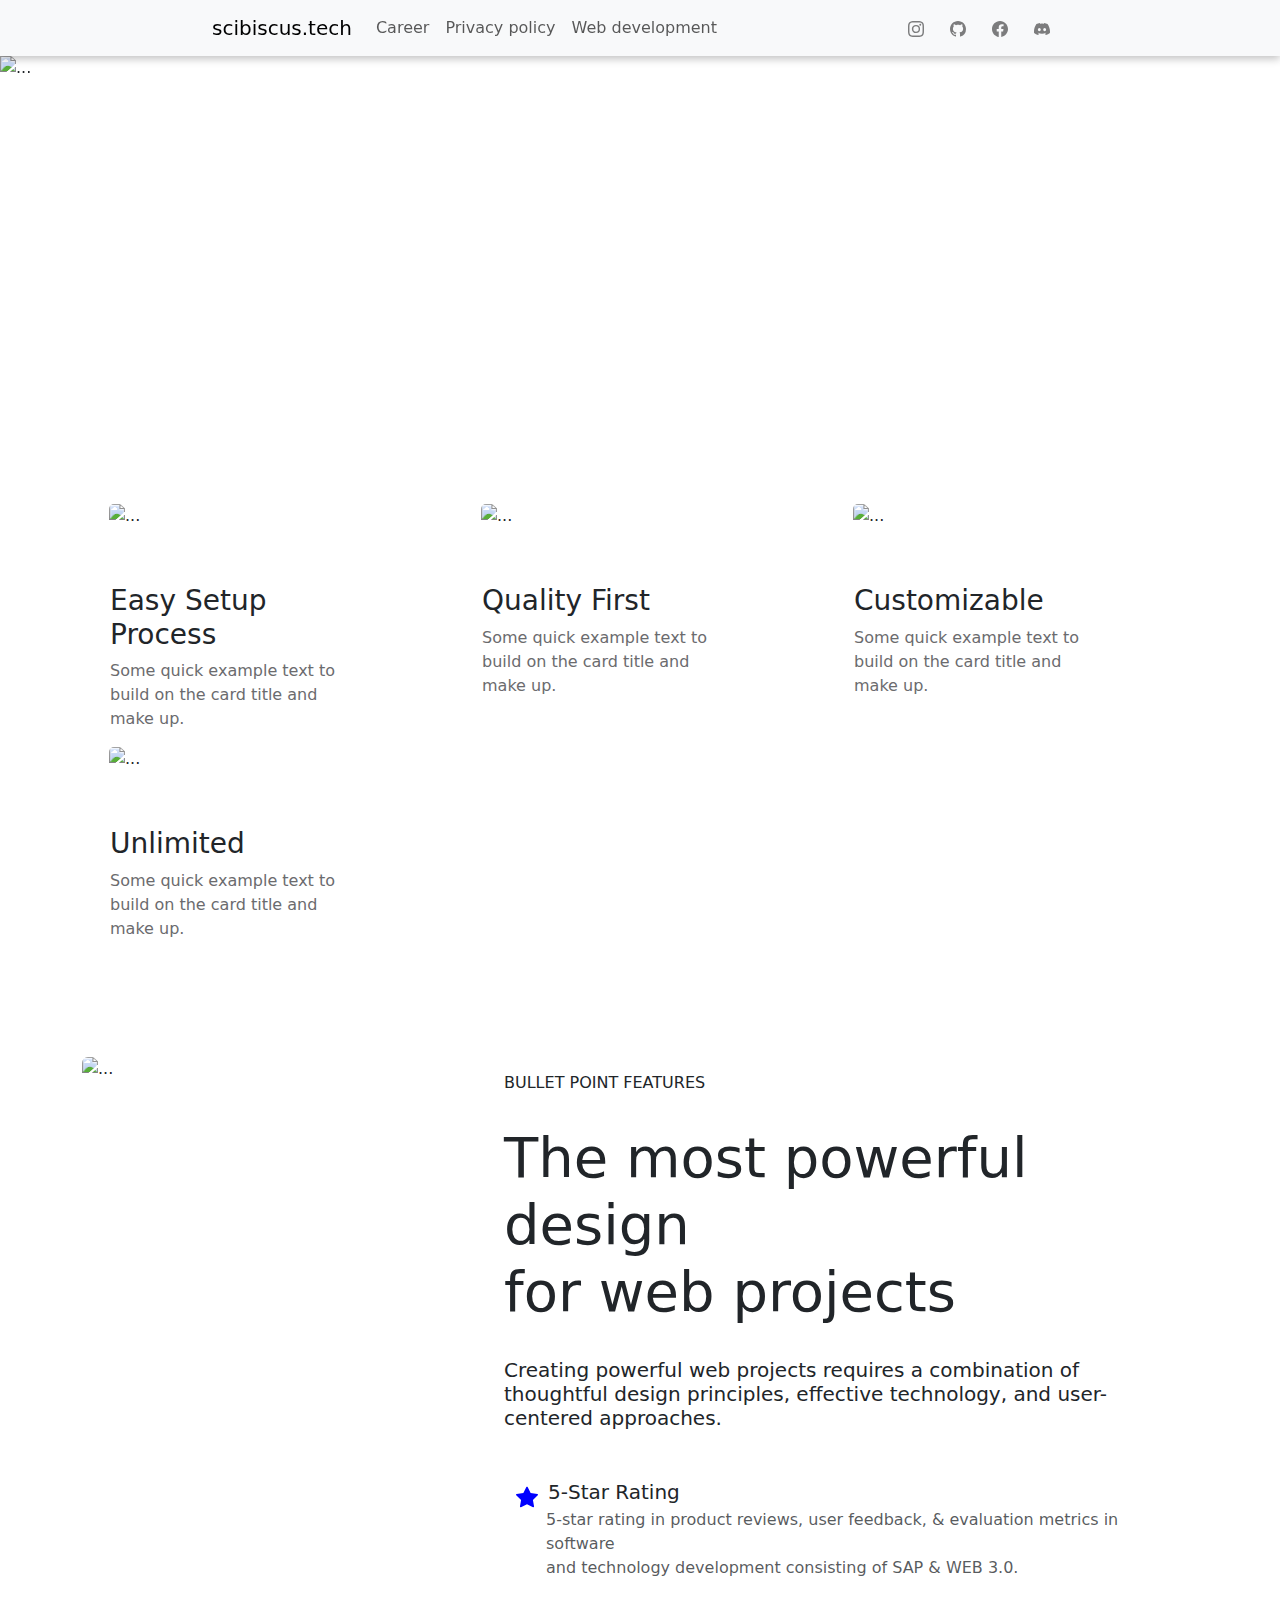
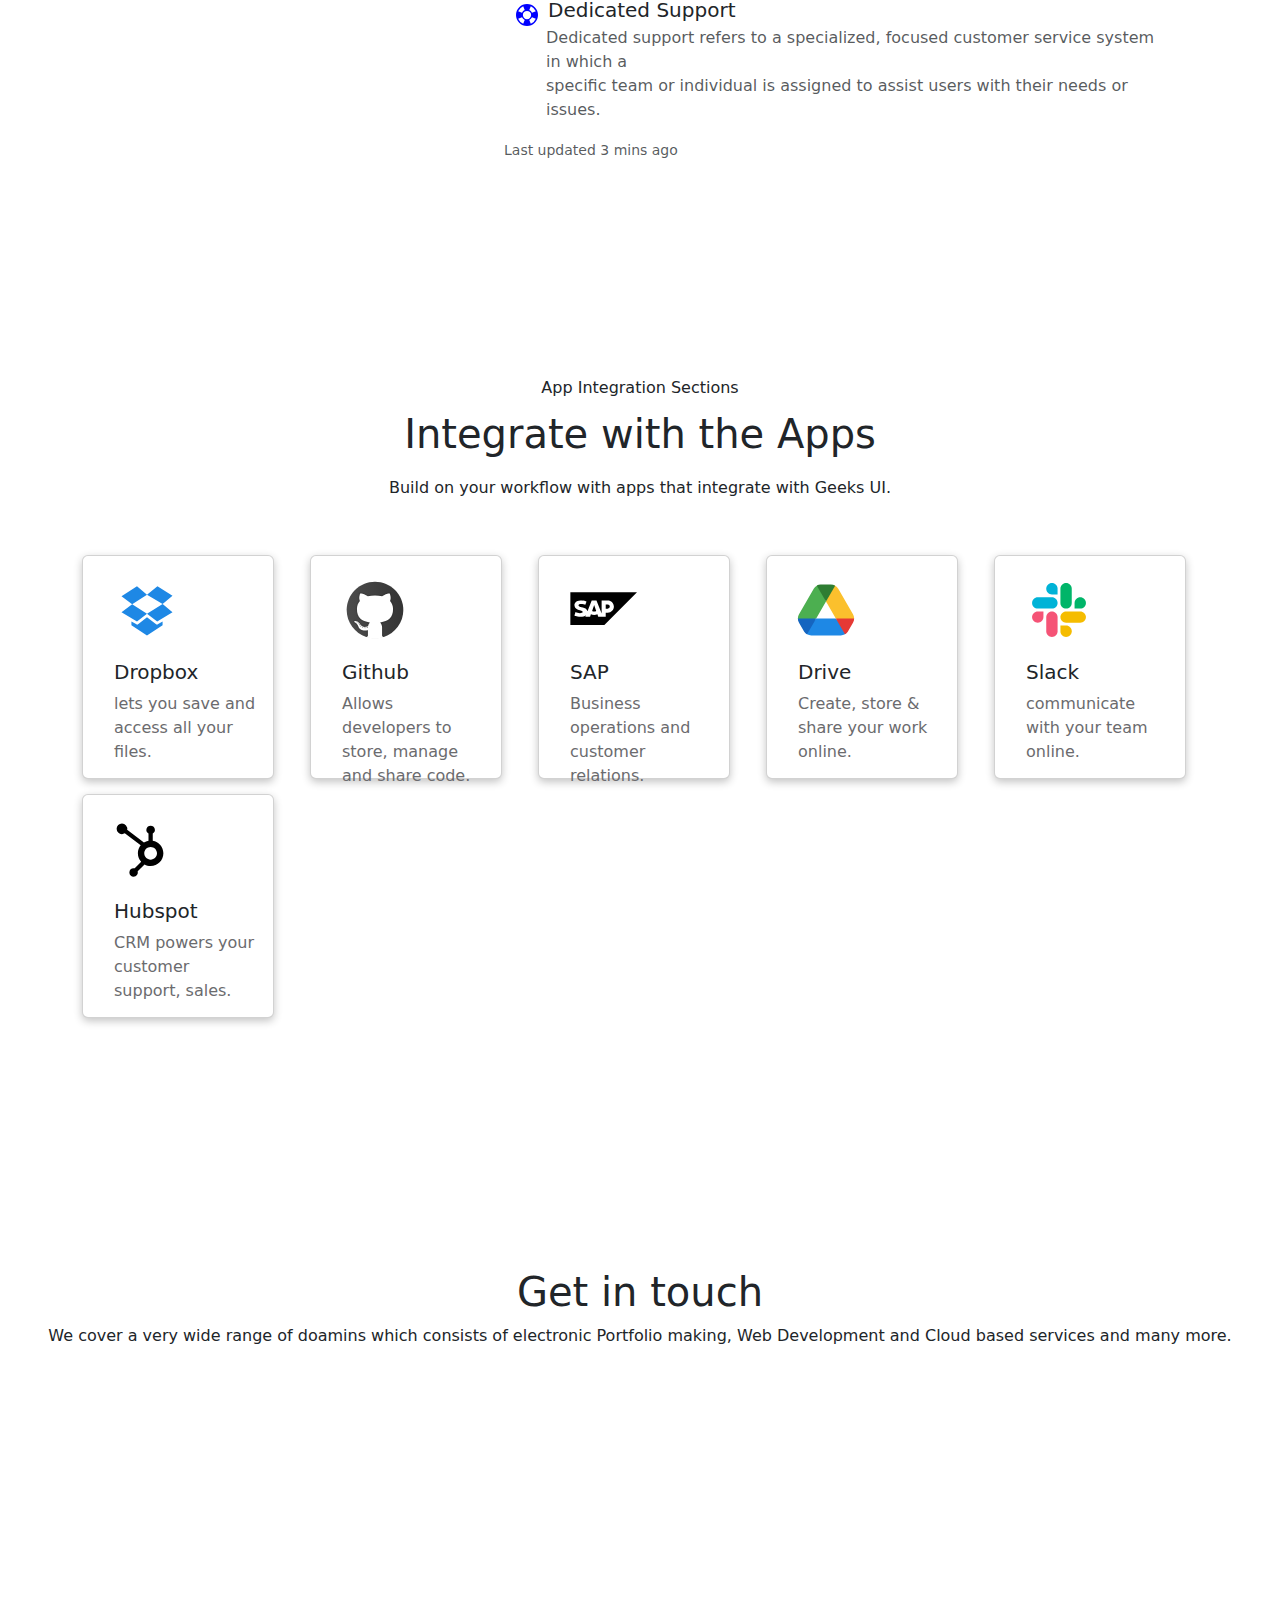
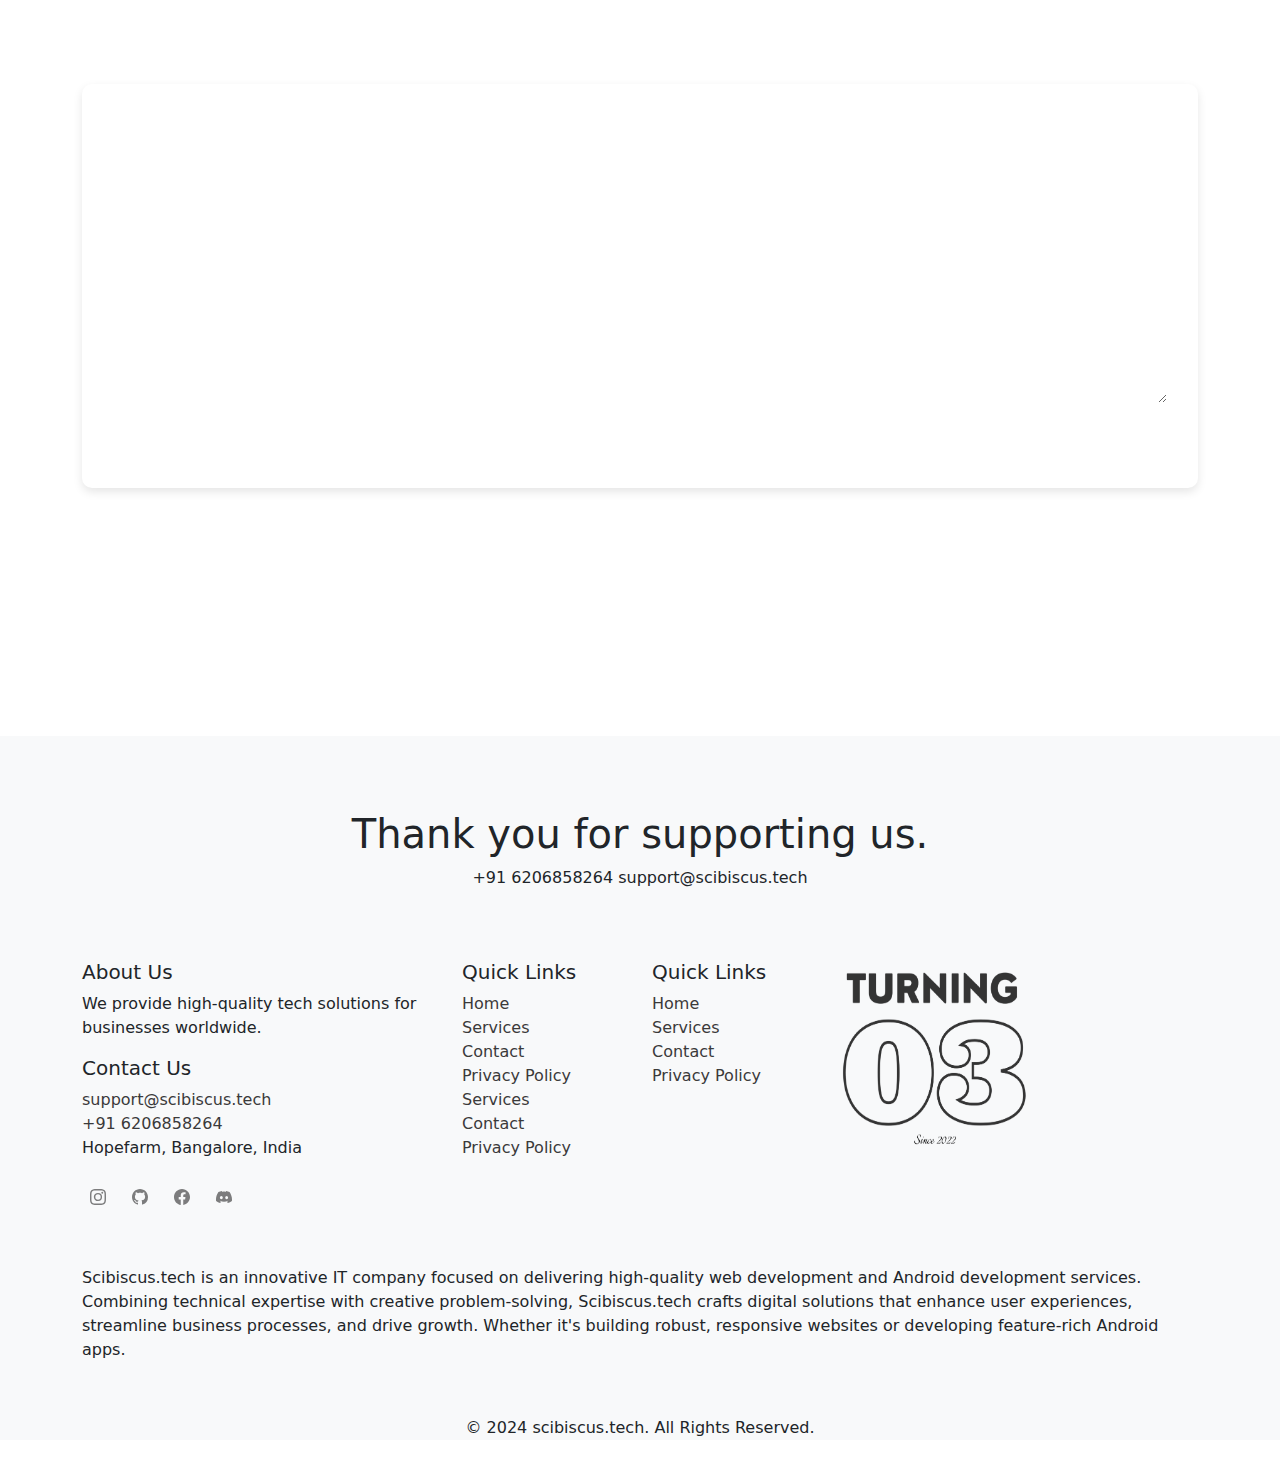
==== index.html @ f2ae0846 "enhanced uiux v0.2" ====
<!doctype html>
<html lang="en">
  <head>
    <meta charset="utf-8">
    <meta name="viewport" content="width=device-width, initial-scale=1">
    <link rel="icon" href = "favicon.ico" type= "image/x-icon">
    <title>Welcome to scibiscus</title>
    <link href="https://cdn.jsdelivr.net/npm/bootstrap@5.3.3/dist/css/bootstrap.min.css" rel="stylesheet" integrity="sha384-QWTKZyjpPEjISv5WaRU9OFeRpok6YctnYmDr5pNlyT2bRjXh0JMhjY6hW+ALEwIH" crossorigin="anonymous">
    <link rel="stylesheet" href="./assets/style.css">
    <style>
      /* Set a fixed height for the carousel */
      .carousel-item {
        height: 400px; /* Change this value to control the height */
      }
  
      /* Ensure the images fit the container */
      .carousel-item img {
        height: 100%;
        width: 100%;
        object-fit: cover; /* Makes the image cover the entire area while maintaining aspect ratio */
      }
    </style>
</head>
  <body>
    
      <!-- responsive nav bar -->
       <!-- Navbar -->
<nav class="navbar navbar-expand-lg navbar-light bg-light sticky-top">
  <div class="container-fluid">
    <!-- Left Component (Brand Name) -->
    <a class="navbar-brand" href="#">scibiscus.tech</a>

    <!-- Button for mobile toggling -->
    <button class="navbar-toggler" type="button" data-bs-toggle="collapse" data-bs-target="#navbarSupportedContent" aria-controls="navbarSupportedContent" aria-expanded="false" aria-label="Toggle navigation">
      <span class="navbar-toggler-icon"></span>
    </button>

    <!-- Navbar content -->
    <div class="collapse navbar-collapse" id="navbarSupportedContent">
      <!-- Left aligned Links -->
      <ul class="navbar-nav me-auto mb-2 mb-lg-0">
        <li class="nav-item">
          <a class="nav-link" aria-current="page" href="./landing_registration_page/registration_landing_page.html">Career</a>
        </li>
        <li class="nav-item">
          <a class="nav-link" href="./legal_docs/privacy_policy.html">Privacy policy</a>
        </li>
        <li class="nav-item">
          <a class="nav-link" href="./services/webdev/webcat.html">Web development</a>
        </li>
      </ul>

      <!-- Right aligned Links -->
       <!-- right icons -->
       <div class="d-flex" style="margin-right: 200px;">
        <a href="" class="p-2 " style="margin-right: 10px;">
            <svg xmlns="http://www.w3.org/2000/svg" width="16" height="16" fill="rgba(0, 0, 0, 0.5)" class="bi bi-instagram" viewBox="0 0 16 16">
                <path d="M8 0C5.829 0 5.556.01 4.703.048 3.85.088 3.269.222 2.76.42a3.9 3.9 0 0 0-1.417.923A3.9 3.9 0 0 0 .42 2.76C.222 3.268.087 3.85.048 4.7.01 5.555 0 5.827 0 8.001c0 2.172.01 2.444.048 3.297.04.852.174 1.433.372 1.942.205.526.478.972.923 1.417.444.445.89.719 1.416.923.51.198 1.09.333 1.942.372C5.555 15.99 5.827 16 8 16s2.444-.01 3.298-.048c.851-.04 1.434-.174 1.943-.372a3.9 3.9 0 0 0 1.416-.923c.445-.445.718-.891.923-1.417.197-.509.332-1.09.372-1.942C15.99 10.445 16 10.173 16 8s-.01-2.445-.048-3.299c-.04-.851-.175-1.433-.372-1.941a3.9 3.9 0 0 0-.923-1.417A3.9 3.9 0 0 0 13.24.42c-.51-.198-1.092-.333-1.943-.372C10.443.01 10.172 0 7.998 0zm-.717 1.442h.718c2.136 0 2.389.007 3.232.046.78.035 1.204.166 1.486.275.373.145.64.319.92.599s.453.546.598.92c.11.281.24.705.275 1.485.039.843.047 1.096.047 3.231s-.008 2.389-.047 3.232c-.035.78-.166 1.203-.275 1.485a2.5 2.5 0 0 1-.599.919c-.28.28-.546.453-.92.598-.28.11-.704.24-1.485.276-.843.038-1.096.047-3.232.047s-2.39-.009-3.233-.047c-.78-.036-1.203-.166-1.485-.276a2.5 2.5 0 0 1-.92-.598 2.5 2.5 0 0 1-.6-.92c-.109-.281-.24-.705-.275-1.485-.038-.843-.046-1.096-.046-3.233s.008-2.388.046-3.231c.036-.78.166-1.204.276-1.486.145-.373.319-.64.599-.92s.546-.453.92-.598c.282-.11.705-.24 1.485-.276.738-.034 1.024-.044 2.515-.045zm4.988 1.328a.96.96 0 1 0 0 1.92.96.96 0 0 0 0-1.92m-4.27 1.122a4.109 4.109 0 1 0 0 8.217 4.109 4.109 0 0 0 0-8.217m0 1.441a2.667 2.667 0 1 1 0 5.334 2.667 2.667 0 0 1 0-5.334"/>
            </svg>
        </a>
        <a href="" class="p-2" style="margin-right: 10px;">
            <svg xmlns="http://www.w3.org/2000/svg" width="16" height="16" fill="rgba(0, 0, 0, 0.5)" class="bi bi-github" viewBox="0 0 16 16">
                <path d="M8 0C3.58 0 0 3.58 0 8c0 3.54 2.29 6.53 5.47 7.59.4.07.55-.17.55-.38 0-.19-.01-.82-.01-1.49-2.01.37-2.53-.49-2.69-.94-.09-.23-.48-.94-.82-1.13-.28-.15-.68-.52-.01-.53.63-.01 1.08.58 1.23.82.72 1.21 1.87.87 2.33.66.07-.52.28-.87.51-1.07-1.78-.2-3.64-.89-3.64-3.95 0-.87.31-1.59.82-2.15-.08-.2-.36-1.02.08-2.12 0 0 .67-.21 2.2.82.64-.18 1.32-.27 2-.27s1.36.09 2 .27c1.53-1.04 2.2-.82 2.2-.82.44 1.1.16 1.92.08 2.12.51.56.82 1.27.82 2.15 0 3.07-1.87 3.75-3.65 3.95.29.25.54.73.54 1.48 0 1.07-.01 1.93-.01 2.2 0 .21.15.46.55.38A8.01 8.01 0 0 0 16 8c0-4.42-3.58-8-8-8"/>
            </svg>
        </a>
        <a href="" class="p-2" style="margin-right: 10px;">
            <svg xmlns="http://www.w3.org/2000/svg" width="16" height="16" fill="rgba(0, 0, 0, 0.5)" class="bi bi-facebook" viewBox="0 0 16 16">
                <path d="M16 8.049c0-4.446-3.582-8.05-8-8.05C3.58 0-.002 3.603-.002 8.05c0 4.017 2.926 7.347 6.75 7.951v-5.625h-2.03V8.05H6.75V6.275c0-2.017 1.195-3.131 3.022-3.131.876 0 1.791.157 1.791.157v1.98h-1.009c-.993 0-1.303.621-1.303 1.258v1.51h2.218l-.354 2.326H9.25V16c3.824-.604 6.75-3.934 6.75-7.951"/>
            </svg>
        </a>
        <a href="" class="p-2" style="margin-right: 10px;">
            <svg xmlns="http://www.w3.org/2000/svg" width="16" height="16" fill="rgba(0, 0, 0, 0.5)" class="bi bi-discord" viewBox="0 0 16 16">
                <path d="M13.545 2.907a13.2 13.2 0 0 0-3.257-1.011.05.05 0 0 0-.052.025c-.141.25-.297.577-.406.833a12.2 12.2 0 0 0-3.658 0 8 8 0 0 0-.412-.833.05.05 0 0 0-.052-.025c-1.125.194-2.22.534-3.257 1.011a.04.04 0 0 0-.021.018C.356 6.024-.213 9.047.066 12.032q.003.022.021.037a13.3 13.3 0 0 0 3.995 2.02.05.05 0 0 0 .056-.019q.463-.63.818-1.329a.05.05 0 0 0-.01-.059l-.018-.011a9 9 0 0 1-1.248-.595.05.05 0 0 1-.02-.066l.015-.019q.127-.095.248-.195a.05.05 0 0 1 .051-.007c2.619 1.196 5.454 1.196 8.041 0a.05.05 0 0 1 .053.007q.121.1.248.195a.05.05 0 0 1-.004.085 8 8 0 0 1-1.249.594.05.05 0 0 0-.03.03.05.05 0 0 0 .003.041c.24.465.515.909.817 1.329a.05.05 0 0 0 .056.019 13.2 13.2 0 0 0 4.001-2.02.05.05 0 0 0 .021-.037c.334-3.451-.559-6.449-2.366-9.106a.03.03 0 0 0-.02-.019m-8.198 7.307c-.789 0-1.438-.724-1.438-1.612s.637-1.613 1.438-1.613c.807 0 1.45.73 1.438 1.613 0 .888-.637 1.612-1.438 1.612m5.316 0c-.788 0-1.438-.724-1.438-1.612s.637-1.613 1.438-1.613c.807 0 1.451.73 1.438 1.613 0 .888-.631 1.612-1.438 1.612"/>
            </svg>
        </a>
    </div>
    <!-- icons end -->
    </div>
  </div>
</nav>




      <!-- corusel -->
      <div id="carouselExampleCaptions" class="carousel slide">
        <div class="carousel-indicators">
          <button type="button" data-bs-target="#carouselExampleCaptions" data-bs-slide-to="0" class="active" aria-current="true" aria-label="Slide 1"></button>
          <button type="button" data-bs-target="#carouselExampleCaptions" data-bs-slide-to="1" aria-label="Slide 2"></button>
          <button type="button" data-bs-target="#carouselExampleCaptions" data-bs-slide-to="2" aria-label="Slide 3"></button>
        </div>
        <div class="carousel-inner">
          <div class="carousel-item active">
            <img src="./images/header.jpg" class="d-block w-100" alt="...">
            <div class="carousel-caption d-none d-md-block">
              <h5>Punctuality</h5>
              <p>Completes the project within the deadline with world class quality.</p>
            </div>
          </div>
          <div class="carousel-item">
            <img src="./images/header3.jpg" class="d-block w-100" alt="...">
            <div class="carousel-caption d-none d-md-block">
              <h5>optimization</h5>
              <p>optimizing the current process to a next level efficient with less memory & time consuming.</p>
            </div>
          </div>
          <div class="carousel-item">
            <img src="./images/header4.jpg" class="d-block w-100" alt="...">
            <div class="carousel-caption d-none d-md-block">
              <h5>Collaborative</h5>
              <p>A wide range of dev community to serve you at anytime anywhere.</p>
            </div>
          </div>
        </div>
        <button class="carousel-control-prev" type="button" data-bs-target="#carouselExampleCaptions" data-bs-slide="prev">
          <span class="carousel-control-prev-icon" aria-hidden="true"></span>
          <span class="visually-hidden">Previous</span>
        </button>
        <button class="carousel-control-next" type="button" data-bs-target="#carouselExampleCaptions" data-bs-slide="next">
          <span class="carousel-control-next-icon" aria-hidden="true"></span>
          <span class="visually-hidden">Next</span>
        </button>
      </div>



    <br><br>

    <!-- features list -->
     <div class="container">
        <!-- intro cards -->
    <div class="container">
        <div class="row">
          <div class="col-sm">
            <!-- c1 -->
            <div>
                <div class="card" style="width: 18rem; border: none;">
                    <img src="./images/setting.png" style="width: 4rem; height: 4rem;margin-left: 15px;" class="card-img-top" alt="...">
                    <div class="card-body">
                      <h5 class="card-title h3">Easy Setup Process</h5>
                      <p class="card-text" style="color: rgb(107, 107, 110);">Some quick example text to build on the card title and make up.</p>
                    </div>
                  </div>
            </div>
            <!-- c1 end -->
          </div>
          <div class="col-sm">
            <!-- c2 -->
            <div>
                <div class="card" style="width: 18rem; border: none;">
                    <img src="./images/high-quality.png" style="width: 4rem; height: 4rem;margin-left: 15px;" class="card-img-top" alt="...">
                    <div class="card-body">
                      <h5 class="card-title h3">Quality First</h5>
                      <p class="card-text" style="color: rgb(107, 107, 110);">Some quick example text to build on the card title and make up.</p>
                    </div>
                  </div>
            </div>
            <!-- c2 end -->
          </div>
          <div class="col-sm">
            <!-- c3 -->
            <div>
                <div class="card" style="width: 18rem; border: none;">
                    <img src="./images/control.png" style="width: 4rem; height: 4rem;margin-left: 15px;" class="card-img-top" alt="...">
                    <div class="card-body">
                      <h5 class="card-title h3">Customizable</h5>
                      <p class="card-text" style="color: rgb(107, 107, 110);">Some quick example text to build on the card title and make up.</p>
                    </div>
                  </div>
            </div>
            <!-- c3 end -->
          </div>
          <div class="col-sm">
            <!-- c4 -->
            <div>
                <div class="card" style="width: 18rem; border: none;">
                    <img src="./images/infinite-time.png" style="width: 4rem; height: 4rem;margin-left: 15px;" class="card-img-top" alt="...">
                    <div class="card-body">
                      <h5 class="card-title h3">Unlimited</h5>
                      <p class="card-text" style="color: rgb(107, 107, 110);">Some quick example text to build on the card title and make up.</p>
                    </div>
                  </div>
            </div>
            <!-- c4 end -->
          </div>
          </div>
        </div>
      </div>

     </div>






     <!-- section 1 -->
       <!-- section 1 -->
    <div class="card mb-3 container sec_01" style="border-style: none; ">
        <div class="row g-0">
          <div class="col-md-4" style="background-image: url(./images/pic06.jpg); background-size: cover; border-radius: 10px;">
            <img src="https://geeks-react.netlify.app/static/media/featured-img-2.91ae1dd7da81c58876e7897cd22affe9.svg" class="img-fluid rounded-start" alt="...">
          </div>
          <div class="col-md-8">
            <div class="card-body sec_01_cont">
                <!-- card section 1.2 -->
                <p class="h6">BULLET POINT FEATURES</p>
                <br>
                <h1 class="display-4">The most powerful design <br> for web projects</h1>
                <br>
                <h5 class="card-title">Creating powerful web projects requires a combination of thoughtful design principles, effective technology, and user-centered approaches.</h5>
                <br>
                <!-- point 1 -->
                <div class="container mt-4">
                    <div class="d-flex align-items-center">
                        <svg xmlns="http://www.w3.org/2000/svg" width="22" height="22" fill="blue" class="bi bi-star-fill" viewBox="0 0 16 16">
                            <path d="M3.612 15.443c-.386.198-.824-.149-.746-.592l.83-4.73L.173 6.765c-.329-.314-.158-.888.283-.95l4.898-.696L7.538.792c.197-.39.73-.39.927 0l2.184 4.327 4.898.696c.441.062.612.636.282.95l-3.522 3.356.83 4.73c.078.443-.36.79-.746.592L8 13.187l-4.389 2.256z"/>
                        </svg>
                        <h5 class="mb-0" style="padding-left: 10px; margin-top: -10px;">5-Star Rating</h5>
                    </div>
                    <p class="text-muted" style="padding-left: 30px;">
                        5-star rating in product reviews, user feedback, & evaluation metrics in software <br> and technology development consisting of SAP & WEB 3.0.
                    </p>
                </div>
                <!-- end point -->
                  <!-- point 2 -->
                <div class="container mt-4">
                    <div class="d-flex align-items-center">
                        <svg xmlns="http://www.w3.org/2000/svg" width="22" height="22" fill="blue" class="bi bi-life-preserver" viewBox="0 0 16 16">
                            <path d="M8 16A8 8 0 1 0 8 0a8 8 0 0 0 0 16m6.43-5.228a7.03 7.03 0 0 1-3.658 3.658l-1.115-2.788a4 4 0 0 0 1.985-1.985zM5.228 14.43a7.03 7.03 0 0 1-3.658-3.658l2.788-1.115a4 4 0 0 0 1.985 1.985zm9.202-9.202-2.788 1.115a4 4 0 0 0-1.985-1.985l1.115-2.788a7.03 7.03 0 0 1 3.658 3.658m-8.087-.87a4 4 0 0 0-1.985 1.985L1.57 5.228A7.03 7.03 0 0 1 5.228 1.57zM8 11a3 3 0 1 1 0-6 3 3 0 0 1 0 6"/>
                        </svg>
                        <h5 class="mb-0" style="padding-left: 10px; margin-top: -10px;">Dedicated Support</h5>
                    </div>
                    <p class="text-muted" style="padding-left: 30px;">
                        Dedicated support refers to a specialized, focused customer service system in which a <br> specific team or individual is assigned to assist users with their needs or issues.
                    </p>
                </div>
                <!-- end point -->
                <!-- <p class="card-text">This is a wider card with supporting text below as a natural lead-in to additional content. This content is a little bit longer.</p> -->
                <p class="card-text"><small class="text-body-secondary">Last updated 3 mins ago</small></p>
                <!-- end -->
               
               
                <!-- end -->
            </div>
          </div>
        </div>
    </div>






    <!-- section 2 -->
     <div class="sec_02">
        <center>
            <p class="h6 pra_01">App Integration Sections</p> <br>
            <h1 class="display-6">Integrate with the Apps</h1> <br>
            <p class="pra_02">Build on your workflow with apps that integrate with Geeks UI.</p> <br>
        </center>
        <div>
            <!-- apps cards -->
      <div class="container app_inte_card">
        <div class="row">
          <div class="col-sm">
            <!-- c1 -->
            <div class="card" style="width: 12rem; height: 14rem; margin-top: 15px; padding-left: 15px; padding-top: 20px;box-shadow: rgba(0, 0, 0, 0.24) 0px 3px 8px;">
                <div style="margin-left: 15px;">
                    <svg xmlns="http://www.w3.org/2000/svg" x="0px" y="0px" width="68" height="68" viewBox="0 0 48 48">
                        <path fill="#1E88E5" d="M42 13.976L31.377 7.255 24 13.314 35.026 19.732zM6 25.647L16.933 32.055 24 26.633 13.528 19.969zM16.933 7.255L6 14.301 13.528 19.969 24 13.314zM24 26.633L31.209 32.055 42 25.647 35.026 19.732z"></path><path fill="#1E88E5" d="M32.195 33.779L31.047 34.462 29.979 33.658 24 29.162 18.155 33.646 17.091 34.464 15.933 33.785 13 32.066 13 34.738 23.988 42 35 34.794 35 32.114z"></path>
                    </svg>
                </div>
                <div class="card-body">
                  <h5 class="card-title h5">Dropbox</h5>
                  <p class="card-text" style="color: rgb(107, 107, 110);"> lets you save and access all your files.</p>
                </div>
              </div>
            <!-- c1 end -->
          </div>
          <div class="col-sm">
            <!-- c2 -->
            <div class="card" style="width: 12rem; height: 14rem; margin-top: 15px; padding-left: 15px; padding-top: 20px;box-shadow: rgba(0, 0, 0, 0.24) 0px 3px 8px;">
                <div style="margin-left: 15px;">
                    <svg xmlns="http://www.w3.org/2000/svg" x="0px" y="0px" width="68" height="68" viewBox="0 0 48 48">
                        <linearGradient id="rL2wppHyxHVbobwndsT6Ca_AZOZNnY73haj_gr1" x1="4" x2="44" y1="23.508" y2="23.508" gradientUnits="userSpaceOnUse"><stop offset="0" stop-color="#4c4c4c"></stop><stop offset="1" stop-color="#343434"></stop></linearGradient><path fill="url(#rL2wppHyxHVbobwndsT6Ca_AZOZNnY73haj_gr1)" d="M24,4C12.954,4,4,12.954,4,24c0,8.887,5.801,16.411,13.82,19.016h12.36	C38.199,40.411,44,32.887,44,24C44,12.954,35.046,4,24,4z"></path><path d="M30.01,41.996L30,36.198c0-0.939-0.22-1.856-0.642-2.687c5.641-1.133,8.386-4.468,8.386-10.177	c0-2.255-0.665-4.246-1.976-5.92c0.1-0.317,0.174-0.645,0.22-0.981c0.188-1.369-0.023-2.264-0.193-2.984l-0.027-0.116	c-0.186-0.796-0.409-1.364-0.418-1.388l-0.111-0.282l-0.111-0.282l-0.302-0.032l-0.303-0.032c0,0-0.199-0.021-0.501-0.021	c-0.419,0-1.04,0.042-1.627,0.241l-0.196,0.066c-0.74,0.249-1.439,0.485-2.417,1.069c-0.286,0.171-0.599,0.366-0.934,0.584	C27.334,12.881,25.705,12.69,24,12.69c-1.722,0-3.365,0.192-4.889,0.571c-0.339-0.22-0.654-0.417-0.942-0.589	c-0.978-0.584-1.677-0.819-2.417-1.069l-0.196-0.066c-0.585-0.199-1.207-0.241-1.626-0.241c-0.302,0-0.501,0.021-0.501,0.021	l-0.302,0.032l-0.3,0.031l-0.112,0.281l-0.113,0.283c-0.01,0.026-0.233,0.594-0.419,1.391l-0.027,0.115	c-0.17,0.719-0.381,1.615-0.193,2.983c0.048,0.346,0.125,0.685,0.23,1.011c-1.285,1.666-1.936,3.646-1.936,5.89	c0,5.695,2.748,9.028,8.397,10.17c-0.194,0.388-0.345,0.798-0.452,1.224c-0.197,0.067-0.378,0.112-0.538,0.137	c-0.238,0.036-0.487,0.054-0.739,0.054c-0.686,0-1.225-0.134-1.435-0.259c-0.313-0.186-0.872-0.727-1.414-1.518	c-0.463-0.675-1.185-1.558-1.992-1.927c-0.698-0.319-1.437-0.502-2.029-0.502c-0.138,0-0.265,0.01-0.376,0.028	c-0.517,0.082-0.949,0.366-1.184,0.78c-0.203,0.357-0.235,0.773-0.088,1.141c0.219,0.548,0.851,0.985,1.343,1.255	c0.242,0.133,0.765,0.619,1.07,1.109c0.229,0.368,0.335,0.63,0.482,0.992c0.087,0.215,0.183,0.449,0.313,0.732	c0.47,1.022,1.937,1.924,2.103,2.023c0.806,0.483,2.161,0.638,3.157,0.683l0.123,0.003c0,0,0.001,0,0.001,0	c0.24,0,0.57-0.023,1.004-0.071v2.613c0.002,0.529-0.537,0.649-1.25,0.638l0.547,0.184C19.395,43.572,21.645,44,24,44	c2.355,0,4.605-0.428,6.703-1.176l0.703-0.262C30.695,42.538,30.016,42.422,30.01,41.996z" opacity=".05"></path><path d="M30.781,42.797c-0.406,0.047-1.281-0.109-1.281-0.795v-5.804c0-1.094-0.328-2.151-0.936-3.052	c5.915-0.957,8.679-4.093,8.679-9.812c0-2.237-0.686-4.194-2.039-5.822c0.137-0.365,0.233-0.75,0.288-1.147	c0.175-1.276-0.016-2.086-0.184-2.801l-0.027-0.116c-0.178-0.761-0.388-1.297-0.397-1.319l-0.111-0.282l-0.303-0.032	c0,0-0.178-0.019-0.449-0.019c-0.381,0-0.944,0.037-1.466,0.215l-0.196,0.066c-0.714,0.241-1.389,0.468-2.321,1.024	c-0.332,0.198-0.702,0.431-1.101,0.694C27.404,13.394,25.745,13.19,24,13.19c-1.762,0-3.435,0.205-4.979,0.61	c-0.403-0.265-0.775-0.499-1.109-0.699c-0.932-0.556-1.607-0.784-2.321-1.024l-0.196-0.066c-0.521-0.177-1.085-0.215-1.466-0.215	c-0.271,0-0.449,0.019-0.449,0.019l-0.302,0.032l-0.113,0.283c-0.009,0.022-0.219,0.558-0.397,1.319l-0.027,0.116	c-0.169,0.715-0.36,1.524-0.184,2.8c0.056,0.407,0.156,0.801,0.298,1.174c-1.327,1.62-1.999,3.567-1.999,5.795	c0,5.703,2.766,8.838,8.686,9.806c-0.395,0.59-0.671,1.255-0.813,1.964c-0.33,0.13-0.629,0.216-0.891,0.256	c-0.263,0.04-0.537,0.06-0.814,0.06c-0.69,0-1.353-0.129-1.69-0.329c-0.44-0.261-1.057-0.914-1.572-1.665	c-0.35-0.51-1.047-1.417-1.788-1.755c-0.635-0.29-1.298-0.457-1.821-0.457c-0.11,0-0.21,0.008-0.298,0.022	c-0.366,0.058-0.668,0.252-0.828,0.534c-0.128,0.224-0.149,0.483-0.059,0.708c0.179,0.448,0.842,0.85,1.119,1.002	c0.335,0.184,0.919,0.744,1.254,1.284c0.251,0.404,0.37,0.697,0.521,1.067c0.085,0.209,0.178,0.437,0.304,0.712	c0.331,0.719,1.353,1.472,1.905,1.803c0.754,0.452,2.154,0.578,2.922,0.612l0.111,0.002c0.299,0,0.8-0.045,1.495-0.135v3.177	c0,0.779-0.991,0.81-1.234,0.81c-0.031,0,0.503,0.184,0.503,0.184C19.731,43.64,21.822,44,24,44c2.178,0,4.269-0.36,6.231-1.003	C30.231,42.997,30.812,42.793,30.781,42.797z" opacity=".07"></path><path fill="#fff" d="M36.744,23.334c0-2.31-0.782-4.226-2.117-5.728c0.145-0.325,0.296-0.761,0.371-1.309	c0.172-1.25-0.031-2-0.203-2.734s-0.375-1.25-0.375-1.25s-0.922-0.094-1.703,0.172s-1.453,0.469-2.422,1.047	c-0.453,0.27-0.909,0.566-1.27,0.806C27.482,13.91,25.785,13.69,24,13.69c-1.801,0-3.513,0.221-5.067,0.652	c-0.362-0.241-0.821-0.539-1.277-0.811c-0.969-0.578-1.641-0.781-2.422-1.047s-1.703-0.172-1.703-0.172s-0.203,0.516-0.375,1.25	s-0.375,1.484-0.203,2.734c0.077,0.562,0.233,1.006,0.382,1.333c-1.31,1.493-2.078,3.397-2.078,5.704	c0,5.983,3.232,8.714,9.121,9.435c-0.687,0.726-1.148,1.656-1.303,2.691c-0.387,0.17-0.833,0.33-1.262,0.394	c-1.104,0.167-2.271,0-2.833-0.333s-1.229-1.083-1.729-1.813c-0.422-0.616-1.031-1.331-1.583-1.583	c-0.729-0.333-1.438-0.458-1.833-0.396c-0.396,0.063-0.583,0.354-0.5,0.563c0.083,0.208,0.479,0.521,0.896,0.75	c0.417,0.229,1.063,0.854,1.438,1.458c0.418,0.674,0.5,1.063,0.854,1.833c0.249,0.542,1.101,1.219,1.708,1.583	c0.521,0.313,1.562,0.491,2.688,0.542c0.389,0.018,1.308-0.096,2.083-0.206v3.75c0,0.639-0.585,1.125-1.191,1.013	C19.756,43.668,21.833,44,24,44c2.166,0,4.243-0.332,6.19-0.984C29.585,43.127,29,42.641,29,42.002v-5.804	c0-1.329-0.527-2.53-1.373-3.425C33.473,32.071,36.744,29.405,36.744,23.334z M11.239,32.727c-0.154-0.079-0.237-0.225-0.185-0.328	c0.052-0.103,0.22-0.122,0.374-0.043c0.154,0.079,0.237,0.225,0.185,0.328S11.393,32.806,11.239,32.727z M12.451,33.482	c-0.081,0.088-0.255,0.06-0.389-0.062s-0.177-0.293-0.096-0.381c0.081-0.088,0.255-0.06,0.389,0.062S12.532,33.394,12.451,33.482z M13.205,34.732c-0.102,0.072-0.275,0.005-0.386-0.15s-0.118-0.34-0.016-0.412s0.275-0.005,0.386,0.15	C13.299,34.475,13.307,34.66,13.205,34.732z M14.288,35.673c-0.069,0.112-0.265,0.117-0.437,0.012s-0.256-0.281-0.187-0.393	c0.069-0.112,0.265-0.117,0.437-0.012S14.357,35.561,14.288,35.673z M15.312,36.594c-0.213-0.026-0.371-0.159-0.353-0.297	c0.017-0.138,0.204-0.228,0.416-0.202c0.213,0.026,0.371,0.159,0.353,0.297C15.711,36.529,15.525,36.62,15.312,36.594z M16.963,36.833c-0.227-0.013-0.404-0.143-0.395-0.289c0.009-0.146,0.2-0.255,0.427-0.242c0.227,0.013,0.404,0.143,0.395,0.289	C17.381,36.738,17.19,36.846,16.963,36.833z M18.521,36.677c-0.242,0-0.438-0.126-0.438-0.281s0.196-0.281,0.438-0.281	c0.242,0,0.438,0.126,0.438,0.281S18.762,36.677,18.521,36.677z"></path>
                    </svg>
                </div>
                <div class="card-body">
                  <h5 class="card-title h5">Github</h5>
                  <p class="card-text" style="color: rgb(107, 107, 110);"> Allows developers to store, manage and share code.</p>
                </div>
              </div>
            <!-- c2 end -->
          </div>
          <div class="col-sm">
            <!-- c3 -->
            <div class="card" style="width: 12rem; height: 14rem; margin-top: 15px; padding-left: 15px; padding-top: 20px;box-shadow: rgba(0, 0, 0, 0.24) 0px 3px 8px;">
                <div style="margin-left: 15px;">
                    <svg xmlns="http://www.w3.org/2000/svg" x="0px" y="0px" width="68" height="68" viewBox="0 0 50 50">
                        <path d="M 1 12 L 1 36 L 26 36 L 50 12 Z M 8.398438 18 C 11.800781 18 12.902344 18.800781 12.902344 18.800781 C 12.902344 18.800781 12.300781 20.300781 12 21.097656 C 11 20.699219 7 20 7 21.5 C 7 22.101563 7.199219 22.5 10.199219 23.199219 C 11.398438 23.5 13.199219 24.101563 13.597656 25.902344 L 16.699219 18 L 20.199219 18 L 24 27.5 L 24 18 L 28.5 18 C 31 18 33 20 33 22.5 C 33 25 31 27 28.5 27 L 27 27 L 27 30 L 21.5 30 L 20.902344 28.199219 C 20.199219 28.5 19.398438 28.699219 18.5 28.699219 C 17.601563 28.699219 16.800781 28.5 16.097656 28.199219 L 15.5 30 L 12 30 L 12.5 28.800781 C 11.601563 29.5 10.199219 30 8.398438 30 C 5.101563 30 4 29.097656 4 29.097656 L 4.800781 26.5 C 6.699219 27.699219 10.097656 27.5 10.097656 26.5 C 10.097656 25.5 8.601563 25.402344 6.601563 24.800781 C 4.699219 24.199219 4 22.699219 4 21.402344 C 4 20.101563 5 18 8.398438 18 Z M 27 21 L 27 24 L 28.5 24 C 29.300781 24 30 23.300781 30 22.5 C 30 21.699219 29.300781 21 28.5 21 Z M 18.5 21.402344 L 17 25.699219 C 17.398438 26 17.898438 26.097656 18.5 26.097656 C 19.101563 26.097656 19.601563 26 20 25.699219 Z"></path>
                    </svg>
                </div>
                <div class="card-body">
                  <h5 class="card-title h5">SAP</h5>
                  <p class="card-text" style="color: rgb(107, 107, 110);">Business operations and customer relations.</p>
                </div>
              </div>
            <!-- c3 end -->
          </div>
          <div class="col-sm">
            <!-- c4 -->
            <div class="card" style="width: 12rem; height: 14rem; margin-top: 15px; padding-left: 15px; padding-top: 20px;box-shadow: rgba(0, 0, 0, 0.24) 0px 3px 8px;">
                <div style="margin-left: 10px;">
                    <svg xmlns="http://www.w3.org/2000/svg" x="0px" y="0px" width="68" height="68" viewBox="0 0 48 48">
                        <path fill="#1e88e5" d="M38.59,39c-0.535,0.93-0.298,1.68-1.195,2.197C36.498,41.715,35.465,42,34.39,42H13.61 c-1.074,0-2.106-0.285-3.004-0.802C9.708,40.681,9.945,39.93,9.41,39l7.67-9h13.84L38.59,39z"></path><path fill="#fbc02d" d="M27.463,6.999c1.073-0.002,2.104-0.716,3.001-0.198c0.897,0.519,1.66,1.27,2.197,2.201l10.39,17.996 c0.537,0.93,0.807,1.967,0.808,3.002c0.001,1.037-1.267,2.073-1.806,3.001l-11.127-3.005l-6.924-11.993L27.463,6.999z"></path><path fill="#e53935" d="M43.86,30c0,1.04-0.27,2.07-0.81,3l-3.67,6.35c-0.53,0.78-1.21,1.4-1.99,1.85L30.92,30H43.86z"></path><path fill="#4caf50" d="M5.947,33.001c-0.538-0.928-1.806-1.964-1.806-3c0.001-1.036,0.27-2.073,0.808-3.004l10.39-17.996 c0.537-0.93,1.3-1.682,2.196-2.2c0.897-0.519,1.929,0.195,3.002,0.197l3.459,11.009l-6.922,11.989L5.947,33.001z"></path><path fill="#1565c0" d="M17.08,30l-6.47,11.2c-0.78-0.45-1.46-1.07-1.99-1.85L4.95,33c-0.54-0.93-0.81-1.96-0.81-3H17.08z"></path><path fill="#2e7d32" d="M30.46,6.8L24,18L17.53,6.8c0.78-0.45,1.66-0.73,2.6-0.79L27.46,6C28.54,6,29.57,6.28,30.46,6.8z"></path>
                    </svg>
                </div>
                <div class="card-body">
                  <h5 class="card-title h5">Drive</h5>
                  <p class="card-text" style="color: rgb(107, 107, 110);">Create, store & share your work online.</p>
                </div>
              </div>
            <!-- end c4 -->
          </div>
          <div class="col-sm">
            <!-- c5 -->
            <div class="card" style="width: 12rem; height: 14rem; margin-top: 15px; padding-left: 15px; padding-top: 20px;box-shadow: rgba(0, 0, 0, 0.24) 0px 3px 8px;">
                <div style="margin-left: 15px;">
                    <svg xmlns="http://www.w3.org/2000/svg" x="0px" y="0px" width="68" height="68" viewBox="0 0 48 48">
                        <path fill="#f5bc00" d="M25,29L25,29c0,2.2,1.8,4,4,4h10c2.2,0,4-1.8,4-4l0,0c0-2.2-1.8-4-4-4H29C26.8,25,25,26.8,25,29z"></path><path fill="#f5bc00" d="M25,35v4c0,2.2,1.8,4,4,4l0,0c2.2,0,4-1.8,4-4l0,0c0-2.2-1.8-4-4-4H25z"></path><path fill="#f55376" d="M19,25L19,25c-2.2,0-4,1.8-4,4v10c0,2.2,1.8,4,4,4l0,0c2.2,0,4-1.8,4-4V29C23,26.8,21.2,25,19,25z"></path><path fill="#f55376" d="M13,25H9c-2.2,0-4,1.8-4,4l0,0c0,2.2,1.8,4,4,4l0,0c2.2,0,4-1.8,4-4V25z"></path><path fill="#00b3d7" d="M23,19L23,19c0-2.2-1.8-4-4-4H9c-2.2,0-4,1.8-4,4l0,0c0,2.2,1.8,4,4,4h10C21.2,23,23,21.2,23,19z"></path><path fill="#00b3d7" d="M23,13V9c0-2.2-1.8-4-4-4l0,0c-2.2,0-4,1.8-4,4l0,0c0,2.2,1.8,4,4,4H23z"></path><path fill="#00b569" d="M29,23L29,23c2.2,0,4-1.8,4-4V9c0-2.2-1.8-4-4-4l0,0c-2.2,0-4,1.8-4,4v10C25,21.2,26.8,23,29,23z"></path><path fill="#00b569" d="M35,23h4c2.2,0,4-1.8,4-4l0,0c0-2.2-1.8-4-4-4l0,0c-2.2,0-4,1.8-4,4V23z"></path>
                    </svg>
                </div>
                <div class="card-body">
                  <h5 class="card-title h5">Slack</h5>
                  <p class="card-text" style="color: rgb(107, 107, 110);">communicate with your team online.</p>
                </div>
              </div>
            <!-- end c5 -->
          </div>
          <div class="col-sm">
            <!-- c6 -->
            <div class="card" style="width: 12rem; height: 14rem; margin-top: 15px; padding-left: 15px; padding-top: 20px;box-shadow: rgba(0, 0, 0, 0.24) 0px 3px 8px;">
                <div style="margin-left: 8px;">
                    <svg xmlns="http://www.w3.org/2000/svg" x="0px" y="0px" width="68" height="68" viewBox="0 0 32 32">
                        <path d="M 7.5 4 A 2.5 2.5 0 0 0 7.5 9 A 2.5 2.5 0 0 0 8.8320312 8.6113281 L 16.318359 14.251953 C 15.494802 15.279183 15 16.5808 15 18 C 15 19.551691 15.594081 20.960309 16.560547 22.025391 L 13.515625 25.070312 A 2 2 0 0 0 13 25 A 2 2 0 0 0 13 29 A 2 2 0 0 0 14.929688 26.484375 L 18.138672 23.275391 C 18.139161 23.275657 18.140136 23.275125 18.140625 23.275391 C 18.990789 23.737195 19.964375 24 21 24 C 24.314 24 27 21.314 27 18 C 27 15.0276 24.836666 12.566888 22 12.089844 L 22 8.7304688 A 2 2 0 0 0 21 5 A 2 2 0 0 0 20 8.7304688 L 20 12.089844 C 19.221485 12.220767 18.495614 12.502316 17.849609 12.902344 L 9.9570312 6.9550781 A 2.5 2.5 0 0 0 7.5 4 z M 21 15 C 22.654 15 24 16.346 24 18 C 24 19.654 22.654 21 21 21 C 19.346 21 18 19.654 18 18 C 18 16.346 19.346 15 21 15 z"></path>
                    </svg>
                </div>
                <div class="card-body">
                  <h5 class="card-title h5">Hubspot</h5>
                  <p class="card-text" style="color: rgb(107, 107, 110);"> CRM powers your customer support, sales.</p>
                </div>
              </div>
            <!-- end c6 -->
          </div>
          </div>
        </div>
      </div>
        </div>
     </div>


         <!-- breaker -->
         <center>
            <h1 class="display-6">Get in touch</h1>
            <p>
                We cover a very wide range of doamins which consists
                of electronic Portfolio making, Web Development and Cloud based services and many more.
            </p>
         </center>
         <br><br><br>




     <!-- sect 2 form -->
      <div class="sec2_form">
     <div class="container">
        <div class="form-container">
          <h1 class="display-6 text-white mb-4">Book an Appointment</h1>
          <form>
            <!-- Name and Email -->
            <div class="row mb-3">
              <div class="col-md-6">
                <input type="text" class="form-control" placeholder="NAME" required>
              </div>
              <div class="col-md-6">
                <input type="email" class="form-control" placeholder="EMAIL" required>
              </div>
            </div>
    
            <!-- Department Selection -->
            <!-- <div class="mb-3">
              <select class="form-select" required>
                <option selected disabled>Choose a department</option>
                <option value="department1">Design</option>
                <option value="department2">Development</option>
                <option value="department3">Automation</option>
                <option value="department1">Testing</option>
                <option value="department2">Reviewing</option>
                <option value="department3">Support</option>
              </select>
            </div> -->
    
            <!-- Subject Input -->
            <div class="mb-3">
              <input type="text" class="form-control" placeholder="Enter your subject" required>
            </div>
    
            <!-- Message Textarea -->
            <div class="mb-3">
              <textarea class="form-control" rows="4" placeholder="Enter your message" required></textarea>
            </div>
    
            <!-- Buttons -->
            <div class="d-flex justify-content-between">
              <button type="submit" class="btn btn-outline-light">Send Message</button>
              <button type="reset" class="btn btn-outline-light">Clear Form</button>
            </div>
          </form>
        </div>
      </div>
    </div>








    <!-- footer -->
    <footer class="bg-light pt-4">
        <center>
            <h1 class="display-6" style="padding-top: 50px;">Thank you for supporting us.</h1>
            <p style="padding-bottom: 30px;">
                +91 6206858264 support@scibiscus.tech
            </p>
        </center>
        <br>
        <div class="container">
            <div class="row">
                <!-- Column 1 -->
                <div class="col-md-4">
                    <h5>About Us</h5>
                    <p>We provide high-quality tech solutions for businesses worldwide.</p>
                    <!-- contact us section -->
                    <h5>Contact Us</h5>
                    <ul class="list-unstyled">
                        <li><a href="mailto:info@example.com" class="">support@scibiscus.tech</a></li>
                        <li><a href="tel:+123456789" class="">+91 6206858264</a></li>
                        <li><span class="text-grey">Hopefarm, Bangalore, India</span></li>
                    </ul>
                    <!-- end of contact us -->
                    <!-- icons -->
                    <div class="d-flex" style="margin-right: 200px;">
                        <a href="" class="p-2 " style="margin-right: 10px;">
                            <svg xmlns="http://www.w3.org/2000/svg" width="16" height="16" fill="rgba(0, 0, 0, 0.5)" class="bi bi-instagram" viewBox="0 0 16 16">
                                <path d="M8 0C5.829 0 5.556.01 4.703.048 3.85.088 3.269.222 2.76.42a3.9 3.9 0 0 0-1.417.923A3.9 3.9 0 0 0 .42 2.76C.222 3.268.087 3.85.048 4.7.01 5.555 0 5.827 0 8.001c0 2.172.01 2.444.048 3.297.04.852.174 1.433.372 1.942.205.526.478.972.923 1.417.444.445.89.719 1.416.923.51.198 1.09.333 1.942.372C5.555 15.99 5.827 16 8 16s2.444-.01 3.298-.048c.851-.04 1.434-.174 1.943-.372a3.9 3.9 0 0 0 1.416-.923c.445-.445.718-.891.923-1.417.197-.509.332-1.09.372-1.942C15.99 10.445 16 10.173 16 8s-.01-2.445-.048-3.299c-.04-.851-.175-1.433-.372-1.941a3.9 3.9 0 0 0-.923-1.417A3.9 3.9 0 0 0 13.24.42c-.51-.198-1.092-.333-1.943-.372C10.443.01 10.172 0 7.998 0zm-.717 1.442h.718c2.136 0 2.389.007 3.232.046.78.035 1.204.166 1.486.275.373.145.64.319.92.599s.453.546.598.92c.11.281.24.705.275 1.485.039.843.047 1.096.047 3.231s-.008 2.389-.047 3.232c-.035.78-.166 1.203-.275 1.485a2.5 2.5 0 0 1-.599.919c-.28.28-.546.453-.92.598-.28.11-.704.24-1.485.276-.843.038-1.096.047-3.232.047s-2.39-.009-3.233-.047c-.78-.036-1.203-.166-1.485-.276a2.5 2.5 0 0 1-.92-.598 2.5 2.5 0 0 1-.6-.92c-.109-.281-.24-.705-.275-1.485-.038-.843-.046-1.096-.046-3.233s.008-2.388.046-3.231c.036-.78.166-1.204.276-1.486.145-.373.319-.64.599-.92s.546-.453.92-.598c.282-.11.705-.24 1.485-.276.738-.034 1.024-.044 2.515-.045zm4.988 1.328a.96.96 0 1 0 0 1.92.96.96 0 0 0 0-1.92m-4.27 1.122a4.109 4.109 0 1 0 0 8.217 4.109 4.109 0 0 0 0-8.217m0 1.441a2.667 2.667 0 1 1 0 5.334 2.667 2.667 0 0 1 0-5.334"/>
                            </svg>
                        </a>
                        <a href="" class="p-2" style="margin-right: 10px;">
                            <svg xmlns="http://www.w3.org/2000/svg" width="16" height="16" fill="rgba(0, 0, 0, 0.5)" class="bi bi-github" viewBox="0 0 16 16">
                                <path d="M8 0C3.58 0 0 3.58 0 8c0 3.54 2.29 6.53 5.47 7.59.4.07.55-.17.55-.38 0-.19-.01-.82-.01-1.49-2.01.37-2.53-.49-2.69-.94-.09-.23-.48-.94-.82-1.13-.28-.15-.68-.52-.01-.53.63-.01 1.08.58 1.23.82.72 1.21 1.87.87 2.33.66.07-.52.28-.87.51-1.07-1.78-.2-3.64-.89-3.64-3.95 0-.87.31-1.59.82-2.15-.08-.2-.36-1.02.08-2.12 0 0 .67-.21 2.2.82.64-.18 1.32-.27 2-.27s1.36.09 2 .27c1.53-1.04 2.2-.82 2.2-.82.44 1.1.16 1.92.08 2.12.51.56.82 1.27.82 2.15 0 3.07-1.87 3.75-3.65 3.95.29.25.54.73.54 1.48 0 1.07-.01 1.93-.01 2.2 0 .21.15.46.55.38A8.01 8.01 0 0 0 16 8c0-4.42-3.58-8-8-8"/>
                            </svg>
                        </a>
                        <a href="" class="p-2" style="margin-right: 10px;">
                            <svg xmlns="http://www.w3.org/2000/svg" width="16" height="16" fill="rgba(0, 0, 0, 0.5)" class="bi bi-facebook" viewBox="0 0 16 16">
                                <path d="M16 8.049c0-4.446-3.582-8.05-8-8.05C3.58 0-.002 3.603-.002 8.05c0 4.017 2.926 7.347 6.75 7.951v-5.625h-2.03V8.05H6.75V6.275c0-2.017 1.195-3.131 3.022-3.131.876 0 1.791.157 1.791.157v1.98h-1.009c-.993 0-1.303.621-1.303 1.258v1.51h2.218l-.354 2.326H9.25V16c3.824-.604 6.75-3.934 6.75-7.951"/>
                            </svg>
                        </a>
                        <a href="" class="p-2" style="margin-right: 10px;">
                            <svg xmlns="http://www.w3.org/2000/svg" width="16" height="16" fill="rgba(0, 0, 0, 0.5)" class="bi bi-discord" viewBox="0 0 16 16">
                                <path d="M13.545 2.907a13.2 13.2 0 0 0-3.257-1.011.05.05 0 0 0-.052.025c-.141.25-.297.577-.406.833a12.2 12.2 0 0 0-3.658 0 8 8 0 0 0-.412-.833.05.05 0 0 0-.052-.025c-1.125.194-2.22.534-3.257 1.011a.04.04 0 0 0-.021.018C.356 6.024-.213 9.047.066 12.032q.003.022.021.037a13.3 13.3 0 0 0 3.995 2.02.05.05 0 0 0 .056-.019q.463-.63.818-1.329a.05.05 0 0 0-.01-.059l-.018-.011a9 9 0 0 1-1.248-.595.05.05 0 0 1-.02-.066l.015-.019q.127-.095.248-.195a.05.05 0 0 1 .051-.007c2.619 1.196 5.454 1.196 8.041 0a.05.05 0 0 1 .053.007q.121.1.248.195a.05.05 0 0 1-.004.085 8 8 0 0 1-1.249.594.05.05 0 0 0-.03.03.05.05 0 0 0 .003.041c.24.465.515.909.817 1.329a.05.05 0 0 0 .056.019 13.2 13.2 0 0 0 4.001-2.02.05.05 0 0 0 .021-.037c.334-3.451-.559-6.449-2.366-9.106a.03.03 0 0 0-.02-.019m-8.198 7.307c-.789 0-1.438-.724-1.438-1.612s.637-1.613 1.438-1.613c.807 0 1.45.73 1.438 1.613 0 .888-.637 1.612-1.438 1.612m5.316 0c-.788 0-1.438-.724-1.438-1.612s.637-1.613 1.438-1.613c.807 0 1.451.73 1.438 1.613 0 .888-.631 1.612-1.438 1.612"/>
                            </svg>
                        </a>
                    </div>
                </div>
    
                <!-- Column 2 -->
                <div class="col-md-2">
                    <h5>Quick Links</h5>
                    <ul class="list-unstyled">
                        <li><a href="#" class="">Home</a></li>
                        <li><a href="#" class="">Services</a></li>
                        <li><a href="#" class="">Contact</a></li>
                        <li><a href="#" class="">Privacy Policy</a></li>
                        <li><a href="#" class="">Services</a></li>
                        <li><a href="#" class="">Contact</a></li>
                        <li><a href="#" class="">Privacy Policy</a></li>
                    </ul>
                </div>

                 <!-- Column 2 -->
                 <div class="col-md-2">
                  <h5>Quick Links</h5>
                  <ul class="list-unstyled">
                      <li><a href="#" class="">Home</a></li>
                      <li><a href="#" class="">Services</a></li>
                      <li><a href="#" class="">Contact</a></li>
                      <li><a href="#" class="">Privacy Policy</a></li>
                  </ul>
              </div>
    
                <!-- Column 3 -->
                <div class="col-md-2">
                  <img src="./images/fut1.png" style=" width: 210px; height: 210px"  alt="...">
                </div>
              </div>

              <!-- paragraph -->
              <p style="padding-bottom: 30px; padding-top: 50px;">
                Scibiscus.tech is an innovative IT company focused on delivering high-quality web development and Android development 
                services. Combining technical expertise with creative problem-solving, Scibiscus.tech crafts digital solutions that 
                enhance user experiences, streamline business processes, and drive growth. Whether it's building robust, responsive
                 websites or developing feature-rich Android apps.
            </p>
            
    
              <!-- Footer Bottom -->
              <div class="row mt-4">
                <div class="col text-center">
                    <p class="mb-0">&copy; 2024 scibiscus.tech. All Rights Reserved.</p>
                </div>
              </div>
        </div>
    </footer>
    <!-- end of footer -->
     <br>
     

    
    <script src="https://cdn.jsdelivr.net/npm/bootstrap@5.3.3/dist/js/bootstrap.bundle.min.js" integrity="sha384-YvpcrYf0tY3lHB60NNkmXc5s9fDVZLESaAA55NDzOxhy9GkcIdslK1eN7N6jIeHz" crossorigin="anonymous"></script>
    <!-- jQuery and Bootstrap JS -->
    <script src="https://code.jquery.com/jquery-3.5.1.slim.min.js"></script>
    <script src="https://cdn.jsdelivr.net/npm/@popperjs/core@2.5.2/dist/umd/popper.min.js"></script>
    <script src="https://stackpath.bootstrapcdn.com/bootstrap/4.5.2/js/bootstrap.min.js"></script>

</body>
</html>
---- assets/style.css ----
/* nav bar responsive designs */
/* nav bar icons */
@media only screen and (max-width: 800px){
	/*Big smartphones [426px -> 600px]*/
    .main_icon{
        visibility: hidden;
    }
    .navbar{
        height: 60px;
    }
    .collapse{
        background-color: white;
        padding: 5px;
        border-radius: 3px;
    }
    .app_inte_card{
        padding-left: 28vw;
    }
}



@media only screen and (min-width: 800px){
	/*Big smartphones [426px -> 600px]*/
    .navbar-brand{
        align-content: right;
        margin-left:200px;
    }
}


/*navbar sticky styling  */
  .navbar {
    position: -webkit-sticky; /* For Safari */
    position: sticky;
    top: 0;
    background-color: #333;
    color: white;
    z-index: 1000; /* Makes sure navbar stays on top of other content */
    box-shadow: rgba(0, 0, 0, 0.24) 0px 3px 8px;
  }


/* section one positing */
.sec_01{
    margin-top: 100px;
}
.sec_01_cont{
    padding-left: 50px;
}

/* section two styling-positioning */
.sec_02{
    background-image: url(../images/pic03.jpg);
    background-size: cover;
    padding-top: 100px;
    padding-bottom: 150px;
    margin-top: 100px;
    margin-bottom: 100px;
}


/* carousel styling */
.carousel-item {
    height: 400px; /* Set a height for the carousel */
}
.carousel-item img {
    width: 100%;
    height: 100%;
    object-fit: cover; /* Cover the area */
}
.carousel-caption {
    padding: 20px;
}

/* form */
.sec2_form{
    background-image: url(../images/header2.jpg);
     height: 100vh;
    display: flex;
    align-items: center;
    justify-content: center;
}
.form-container {
    background: rgba(255, 255, 255, 0.1);
    padding: 30px;
    border-radius: 10px;
    box-shadow: 0px 4px 10px rgba(0, 0, 0, 0.1);
  }
  .form-control, .form-select, button {
    background: transparent;
    border: 1px solid #fff;
    color: #fff;
  }
  .form-control::placeholder, .form-select, label {
    color: #fff;
  }
  .form-control:focus, .form-select:focus, button:focus {
    border-color: #f8b500;
    box-shadow: none;
  }
  .btn-outline-light {
    border-color: #fff;
    color: #fff;
  }
  .btn-outline-light:hover {
    background-color: #fff;
    color: #7b4397;
  }

  /* a tags */
  a{
    color: rgb(59, 58, 58); /* Change this to any color you prefer */
    text-decoration: none; /* Removes the underline if you don't want it */
  }
  a:hover {
    color: black; /* Change this to control the hover color */
  }

  /* paragraphs */
  .pra_01{
    margin-bottom: -0.8vw;
  }
  .pra_02{
    margin-top: -1.1vw;
  }
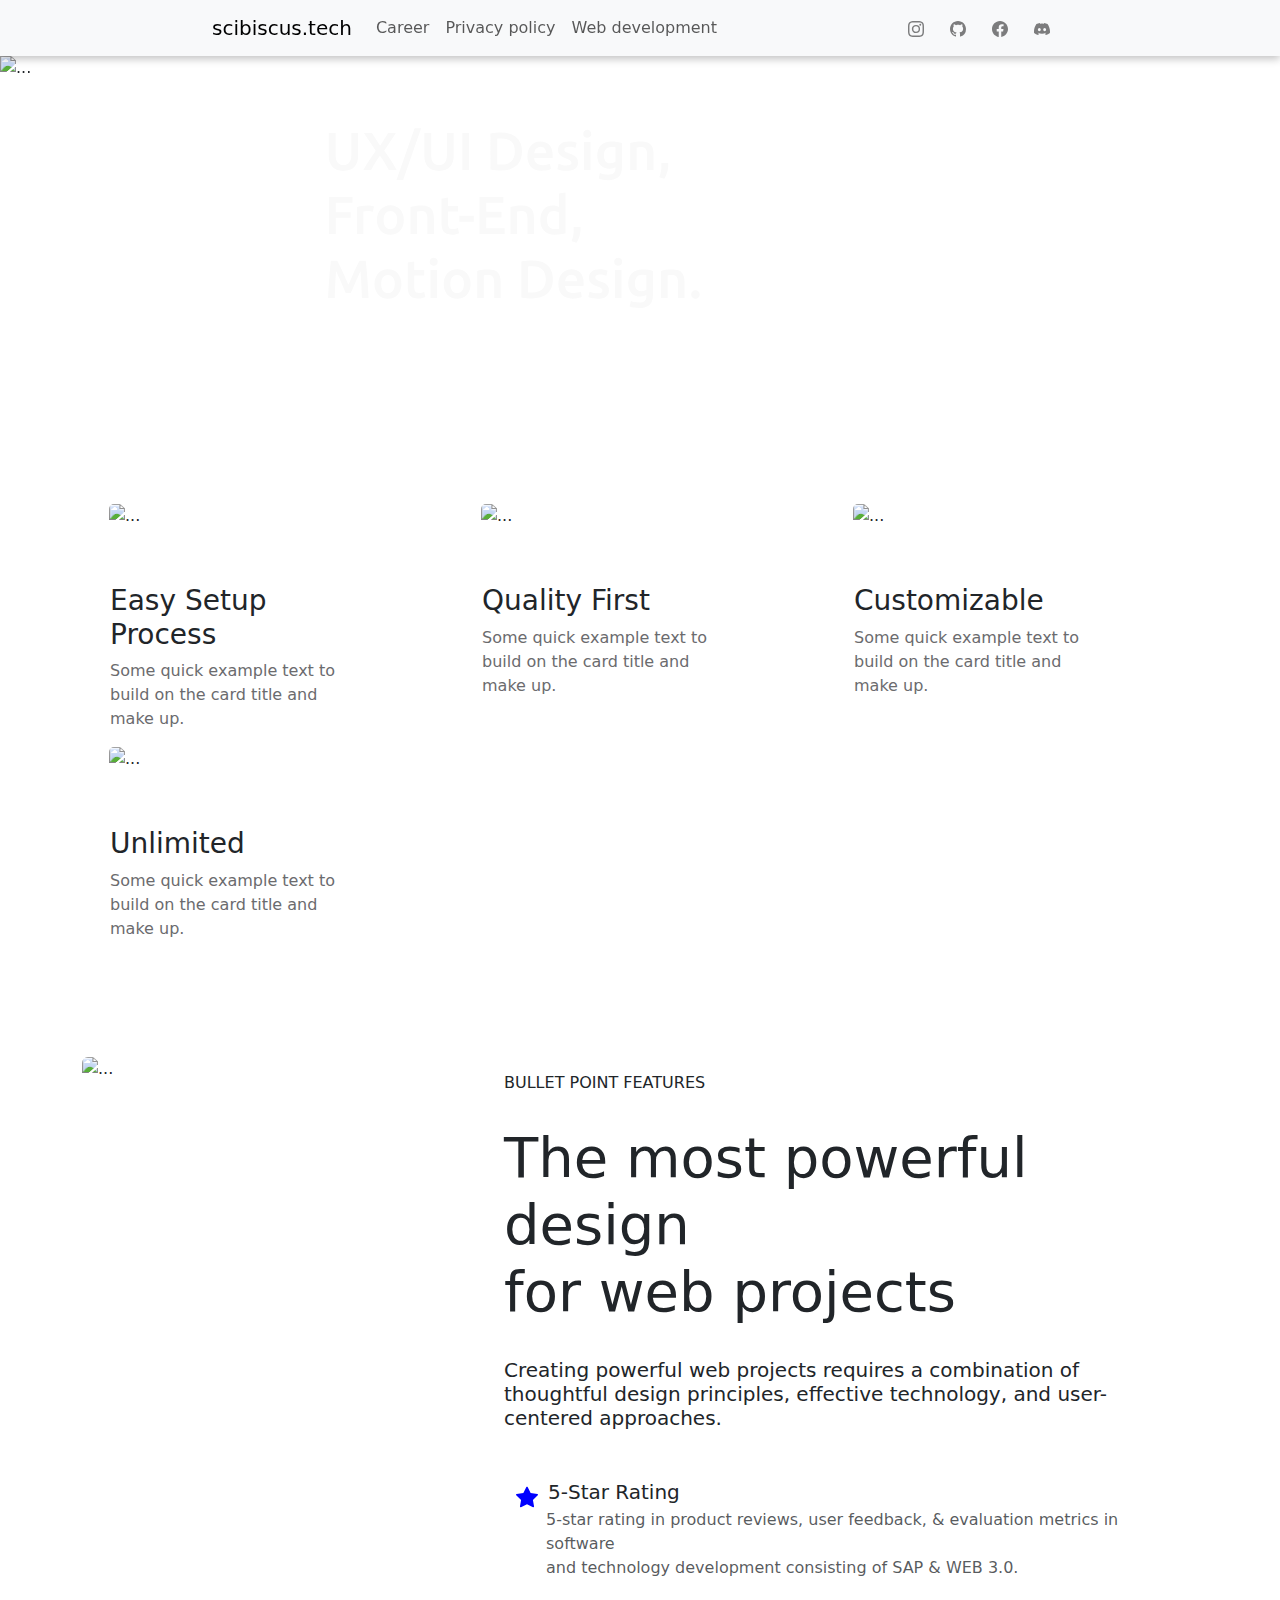
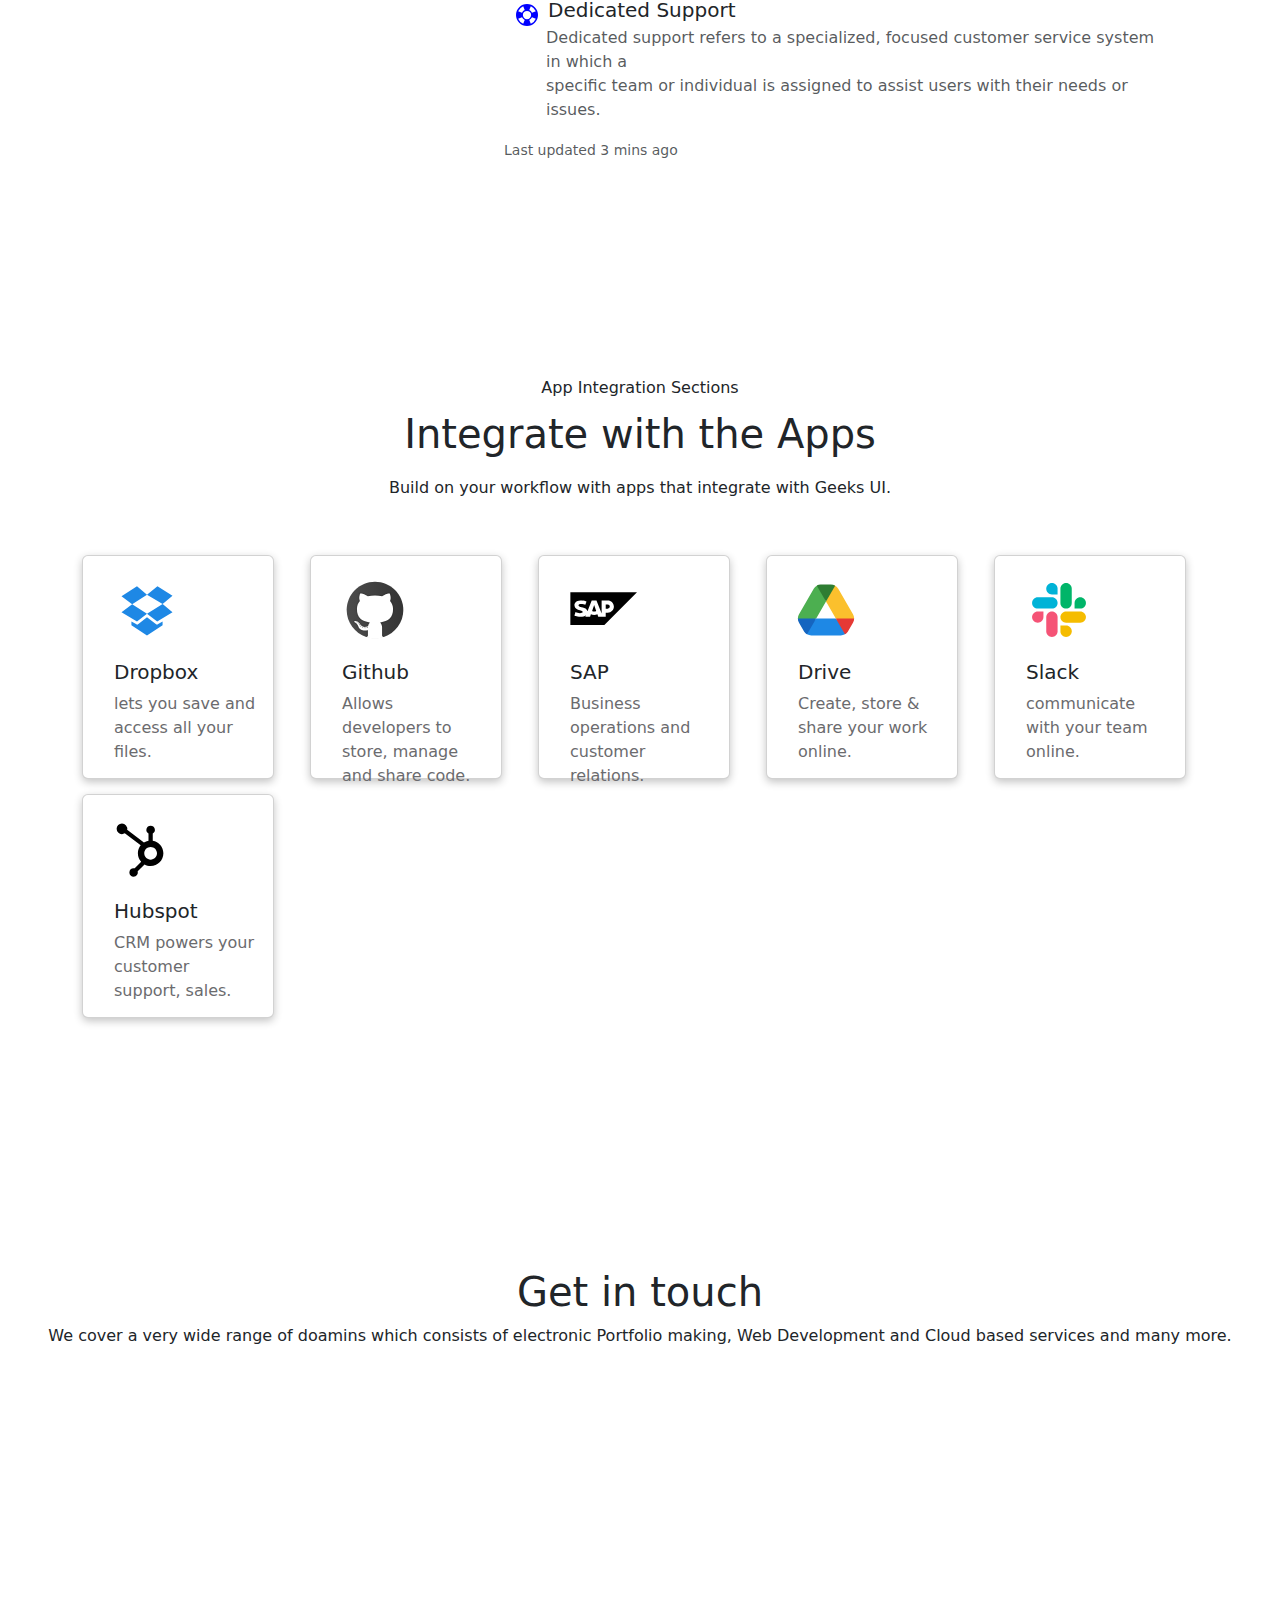
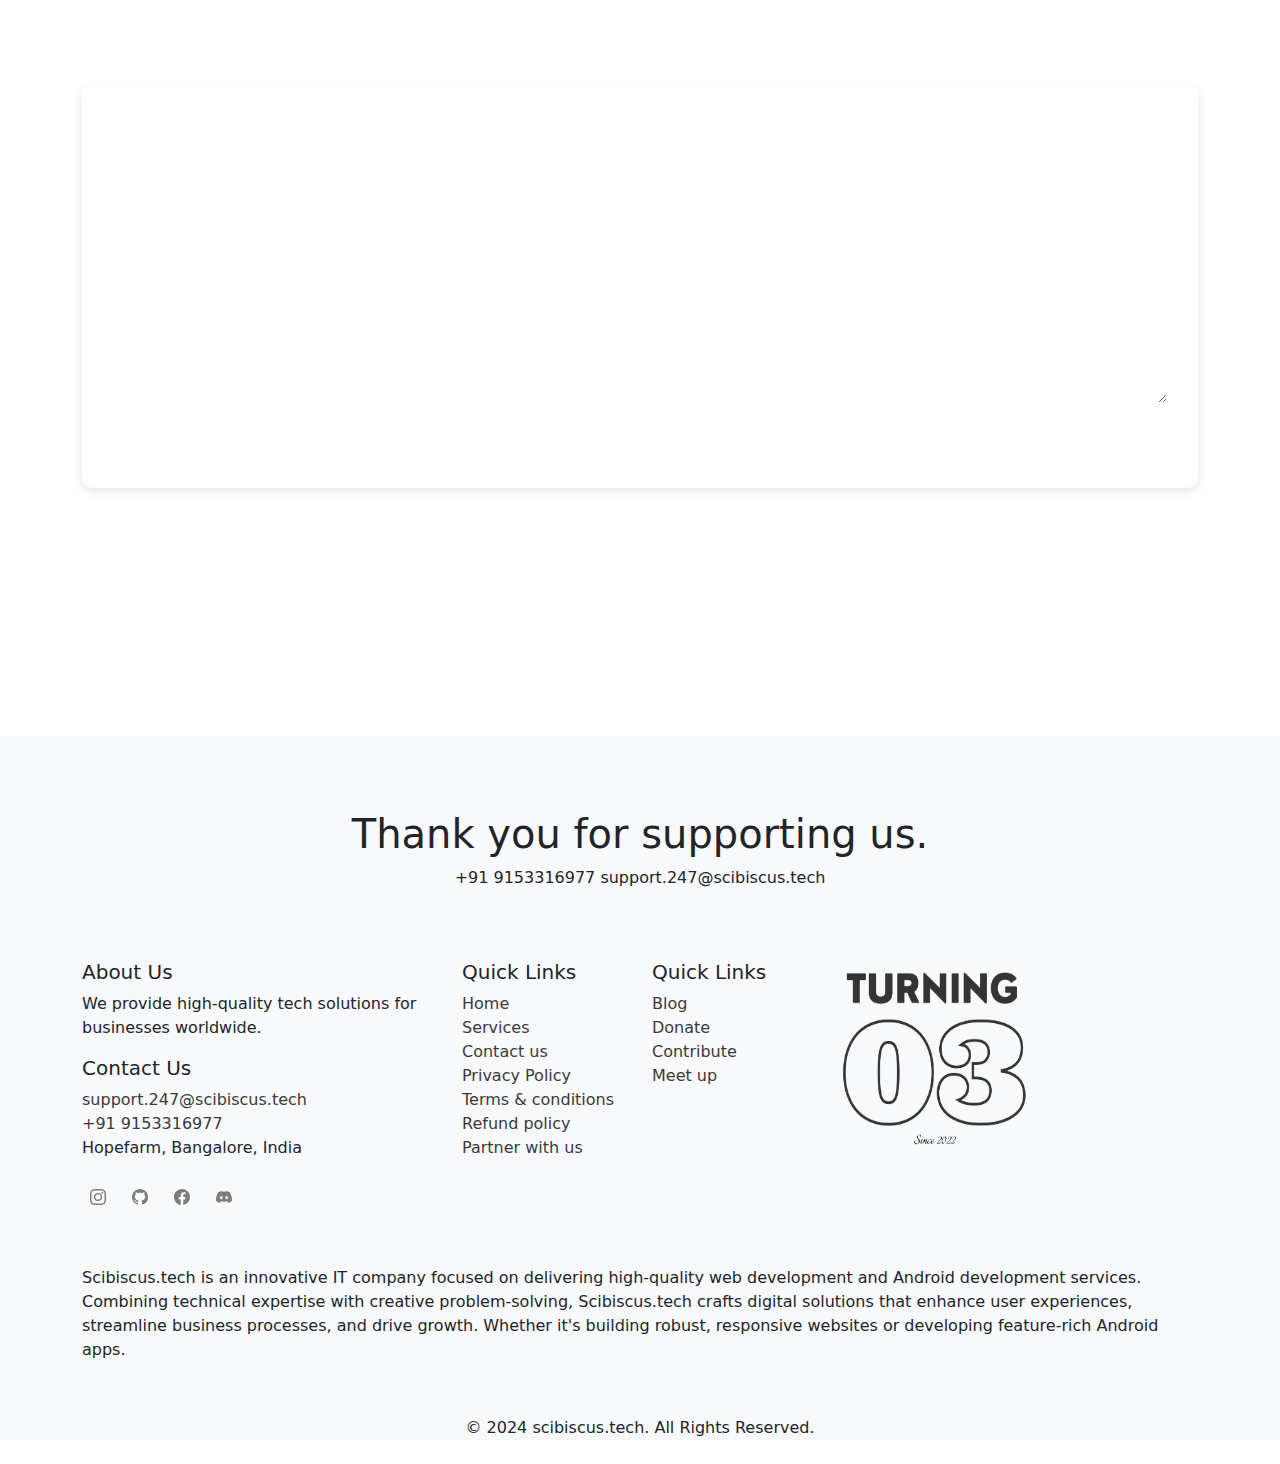
==== commit f8e5e6e2: "updated coursel & contact details" ====
--- a/index.html
+++ b/index.html
@@ -91,23 +91,184 @@
         </div>
         <div class="carousel-inner">
           <div class="carousel-item active">
-            <img src="./images/header.jpg" class="d-block w-100" alt="...">
+            <img src="./images/header.png" class="d-block w-100" alt="...">
             <div class="carousel-caption d-none d-md-block">
-              <h5>Punctuality</h5>
-              <p>Completes the project within the deadline with world class quality.</p>
+               <!-- block 1 [under 2 column one room is for svg & 2nd for text.] -->
+               <div class="carousel-caption d-none d-md-block" style=" width: 90%; margin-left: -100px;">
+                <div class="container">
+                  <div class="row align-items-start">
+                    <div class="col">
+                      <!-- svg 1 -->
+                      <svg
+                        xmlns="http://www.w3.org/2000/svg"
+                        fill="none"
+                        viewBox="0 0 614 390"
+                        height="290"
+                        width="514"
+                      >
+                        <g id="Frame">
+                          <g id="box-figma">
+                            <path
+                              fill="#F9F9F9"
+                              d="M76.2 106.08C72.792 106.08 69.864 105.6 67.416 104.64C64.968 103.632 62.928 102.24 61.296 100.464C59.712 98.688 58.536 96.6 57.768 94.2C57 91.8 56.616 89.16 56.616 86.28V55.104H65.76V85.416C65.76 87.672 66 89.616 66.48 91.248C67.008 92.832 67.728 94.128 68.64 95.136C69.6 96.144 70.704 96.888 71.952 97.368C73.248 97.848 74.688 98.088 76.272 98.088C77.856 98.088 79.296 97.848 80.592 97.368C81.888 96.888 82.992 96.144 83.904 95.136C84.864 94.128 85.584 92.832 86.064 91.248C86.592 89.616 86.856 87.672 86.856 85.416V55.104H96V86.28C96 89.16 95.592 91.8 94.776 94.2C94.008 96.6 92.808 98.688 91.176 100.464C89.592 102.24 87.552 103.632 85.056 104.64C82.56 105.6 79.608 106.08 76.2 106.08ZM137.193 105C135.801 102.168 134.049 99.048 131.937 95.64C129.825 92.232 127.617 88.944 125.313 85.776C124.353 87.024 123.297 88.512 122.145 90.24C121.041 91.968 119.913 93.744 118.761 95.568C117.657 97.344 116.625 99.072 115.665 100.752C114.705 102.432 113.937 103.848 113.361 105H103.065C105.225 100.92 107.721 96.744 110.553 92.472C113.385 88.152 116.457 83.64 119.769 78.936L103.785 55.104H114.585L125.601 72.168L136.473 55.104H146.841L131.073 78.864C134.721 83.808 137.937 88.488 140.721 92.904C143.553 97.32 145.929 101.352 147.849 105H137.193ZM156.562 118.32H147.634L171.97 48.624H180.754L156.562 118.32ZM204.731 106.08C201.323 106.08 198.395 105.6 195.947 104.64C193.499 103.632 191.459 102.24 189.827 100.464C188.243 98.688 187.067 96.6 186.299 94.2C185.531 91.8 185.147 89.16 185.147 86.28V55.104H194.291V85.416C194.291 87.672 194.531 89.616 195.011 91.248C195.539 92.832 196.259 94.128 197.171 95.136C198.131 96.144 199.235 96.888 200.483 97.368C201.779 97.848 203.219 98.088 204.803 98.088C206.387 98.088 207.827 97.848 209.123 97.368C210.419 96.888 211.523 96.144 212.435 95.136C213.395 94.128 214.115 92.832 214.595 91.248C215.123 89.616 215.387 87.672 215.387 85.416V55.104H224.531V86.28C224.531 89.16 224.123 91.8 223.307 94.2C222.539 96.6 221.339 98.688 219.707 100.464C218.123 102.24 216.083 103.632 213.587 104.64C211.091 105.6 208.139 106.08 204.731 106.08ZM236.132 55.104H245.204V105H236.132V55.104ZM283.032 97.512C283.56 97.56 284.256 97.608 285.12 97.656C285.984 97.656 287.16 97.656 288.648 97.656C294.744 97.656 299.28 96.12 302.256 93.048C305.28 89.928 306.792 85.584 306.792 80.016C306.792 74.352 305.328 70.008 302.4 66.984C299.472 63.96 294.936 62.448 288.792 62.448C286.104 62.448 284.184 62.52 283.032 62.664V97.512ZM316.296 80.016C316.296 84.336 315.624 88.104 314.28 91.32C312.936 94.488 311.016 97.152 308.52 99.312C306.072 101.424 303.096 103.008 299.592 104.064C296.136 105.072 292.296 105.576 288.072 105.576C286.056 105.576 283.776 105.48 281.232 105.288C278.688 105.144 276.264 104.808 273.96 104.28V55.824C276.264 55.296 278.712 54.96 281.304 54.816C283.896 54.672 286.2 54.6 288.216 54.6C292.392 54.6 296.208 55.104 299.664 56.112C303.12 57.072 306.072 58.608 308.52 60.72C311.016 62.784 312.936 65.424 314.28 68.64C315.624 71.808 316.296 75.6 316.296 80.016ZM323.683 86.352C323.683 83.04 324.163 80.136 325.123 77.64C326.131 75.144 327.451 73.08 329.083 71.448C330.715 69.768 332.587 68.52 334.699 67.704C336.811 66.84 338.971 66.408 341.179 66.408C346.363 66.408 350.395 68.016 353.275 71.232C356.203 74.448 357.667 79.248 357.667 85.632C357.667 86.112 357.643 86.664 357.595 87.288C357.595 87.864 357.571 88.392 357.523 88.872H332.683C332.923 91.896 333.979 94.248 335.851 95.928C337.771 97.56 340.531 98.376 344.131 98.376C346.243 98.376 348.163 98.184 349.891 97.8C351.667 97.416 353.059 97.008 354.067 96.576L355.219 103.704C354.739 103.944 354.067 104.208 353.203 104.496C352.387 104.736 351.427 104.952 350.323 105.144C349.267 105.384 348.115 105.576 346.867 105.72C345.619 105.864 344.347 105.936 343.051 105.936C339.739 105.936 336.859 105.456 334.411 104.496C331.963 103.488 329.947 102.12 328.363 100.392C326.779 98.616 325.603 96.552 324.835 94.2C324.067 91.8 323.683 89.184 323.683 86.352ZM348.955 82.464C348.955 81.264 348.787 80.136 348.451 79.08C348.115 77.976 347.611 77.04 346.939 76.272C346.315 75.456 345.523 74.832 344.563 74.4C343.651 73.92 342.547 73.68 341.251 73.68C339.907 73.68 338.731 73.944 337.723 74.472C336.715 74.952 335.851 75.6 335.131 76.416C334.459 77.232 333.931 78.168 333.547 79.224C333.163 80.28 332.899 81.36 332.755 82.464H348.955ZM376.335 98.736C378.639 98.736 380.319 98.472 381.375 97.944C382.431 97.368 382.959 96.408 382.959 95.064C382.959 93.816 382.383 92.784 381.231 91.968C380.127 91.152 378.279 90.264 375.687 89.304C374.103 88.728 372.639 88.128 371.295 87.504C369.999 86.832 368.871 86.064 367.911 85.2C366.951 84.336 366.183 83.304 365.607 82.104C365.079 80.856 364.815 79.344 364.815 77.568C364.815 74.112 366.087 71.4 368.631 69.432C371.175 67.416 374.631 66.408 378.999 66.408C381.207 66.408 383.319 66.624 385.335 67.056C387.351 67.44 388.863 67.824 389.871 68.208L388.287 75.264C387.327 74.832 386.103 74.448 384.615 74.112C383.127 73.728 381.399 73.536 379.431 73.536C377.655 73.536 376.215 73.848 375.111 74.472C374.007 75.048 373.455 75.96 373.455 77.208C373.455 77.832 373.551 78.384 373.743 78.864C373.983 79.344 374.367 79.8 374.895 80.232C375.423 80.616 376.119 81.024 376.983 81.456C377.847 81.84 378.903 82.248 380.151 82.68C382.215 83.448 383.967 84.216 385.407 84.984C386.847 85.704 388.023 86.544 388.935 87.504C389.895 88.416 390.591 89.472 391.023 90.672C391.455 91.872 391.671 93.312 391.671 94.992C391.671 98.592 390.327 101.328 387.639 103.2C384.999 105.024 381.207 105.936 376.263 105.936C372.951 105.936 370.287 105.648 368.271 105.072C366.255 104.544 364.839 104.112 364.023 103.776L365.535 96.504C366.831 97.032 368.367 97.536 370.143 98.016C371.967 98.496 374.031 98.736 376.335 98.736ZM408.594 105H399.882V67.344H408.594V105ZM409.53 56.328C409.53 57.96 409.002 59.256 407.946 60.216C406.89 61.176 405.642 61.656 404.202 61.656C402.714 61.656 401.442 61.176 400.386 60.216C399.33 59.256 398.802 57.96 398.802 56.328C398.802 54.648 399.33 53.328 400.386 52.368C401.442 51.408 402.714 50.928 404.202 50.928C405.642 50.928 406.89 51.408 407.946 52.368C409.002 53.328 409.53 54.648 409.53 56.328ZM426.548 85.2C426.548 88.896 427.34 91.608 428.924 93.336C430.556 95.016 432.644 95.856 435.188 95.856C436.58 95.856 437.876 95.664 439.076 95.28C440.324 94.896 441.332 94.44 442.1 93.912V74.4C441.476 74.256 440.708 74.136 439.796 74.04C438.884 73.896 437.732 73.824 436.34 73.824C433.172 73.824 430.748 74.88 429.068 76.992C427.388 79.056 426.548 81.792 426.548 85.2ZM450.812 101.184C450.812 107.184 449.276 111.576 446.204 114.36C443.18 117.144 438.524 118.536 432.236 118.536C429.932 118.536 427.676 118.344 425.468 117.96C423.308 117.576 421.34 117.072 419.564 116.448L421.148 109.032C422.636 109.656 424.316 110.16 426.188 110.544C428.108 110.928 430.172 111.12 432.38 111.12C435.884 111.12 438.38 110.4 439.868 108.96C441.356 107.52 442.1 105.384 442.1 102.552V101.112C441.236 101.544 440.084 101.976 438.644 102.408C437.252 102.84 435.644 103.056 433.82 103.056C431.42 103.056 429.212 102.672 427.196 101.904C425.228 101.136 423.524 100.008 422.084 98.52C420.692 97.032 419.588 95.184 418.772 92.976C418.004 90.72 417.62 88.128 417.62 85.2C417.62 82.464 418.028 79.944 418.844 77.64C419.708 75.336 420.932 73.368 422.516 71.736C424.148 70.104 426.116 68.832 428.42 67.92C430.724 67.008 433.34 66.552 436.268 66.552C439.1 66.552 441.788 66.768 444.332 67.2C446.876 67.632 449.036 68.088 450.812 68.568V101.184ZM461.896 68.568C463.576 68.088 465.76 67.632 468.448 67.2C471.136 66.768 474.112 66.552 477.376 66.552C480.448 66.552 483.016 66.984 485.08 67.848C487.144 68.664 488.776 69.84 489.976 71.376C491.224 72.864 492.088 74.688 492.568 76.848C493.096 78.96 493.36 81.288 493.36 83.832V105H484.648V85.2C484.648 83.184 484.504 81.48 484.216 80.088C483.976 78.648 483.544 77.496 482.92 76.632C482.344 75.72 481.528 75.072 480.472 74.688C479.464 74.256 478.216 74.04 476.728 74.04C475.624 74.04 474.472 74.112 473.272 74.256C472.072 74.4 471.184 74.52 470.608 74.616V105H461.896V68.568ZM513.013 95.424C513.109 96.24 513.157 96.84 513.157 97.224C513.157 97.608 513.157 97.992 513.157 98.376C513.157 101.352 512.677 104.424 511.717 107.592C510.805 110.76 509.509 113.76 507.829 116.592L500.989 114.72C502.141 111.936 502.909 109.2 503.293 106.512C503.725 103.872 503.941 101.544 503.941 99.528C503.941 98.952 503.917 98.232 503.869 97.368C503.869 96.504 503.845 95.856 503.797 95.424H513.013ZM56.976 191V141.104H88.512V148.808H66.048V161.552H85.992V169.256H66.048V191H56.976ZM115.828 161.192C115.108 160.952 114.1 160.712 112.804 160.472C111.556 160.184 110.092 160.04 108.412 160.04C107.452 160.04 106.42 160.136 105.316 160.328C104.26 160.52 103.516 160.688 103.084 160.832V191H94.3721V155.144C96.0521 154.52 98.1401 153.944 100.636 153.416C103.18 152.84 105.988 152.552 109.06 152.552C109.636 152.552 110.308 152.6 111.076 152.696C111.844 152.744 112.612 152.84 113.38 152.984C114.148 153.08 114.892 153.224 115.612 153.416C116.332 153.56 116.908 153.704 117.34 153.848L115.828 161.192ZM157.467 172.136C157.467 175.112 157.035 177.824 156.171 180.272C155.307 182.72 154.083 184.808 152.499 186.536C150.915 188.264 148.995 189.608 146.739 190.568C144.531 191.528 142.083 192.008 139.395 192.008C136.707 192.008 134.259 191.528 132.051 190.568C129.843 189.608 127.947 188.264 126.363 186.536C124.779 184.808 123.531 182.72 122.619 180.272C121.755 177.824 121.323 175.112 121.323 172.136C121.323 169.16 121.755 166.472 122.619 164.072C123.531 161.624 124.779 159.536 126.363 157.808C127.995 156.08 129.915 154.76 132.123 153.848C134.331 152.888 136.755 152.408 139.395 152.408C142.035 152.408 144.459 152.888 146.667 153.848C148.923 154.76 150.843 156.08 152.427 157.808C154.011 159.536 155.235 161.624 156.099 164.072C157.011 166.472 157.467 169.16 157.467 172.136ZM148.539 172.136C148.539 168.392 147.723 165.44 146.091 163.28C144.507 161.072 142.275 159.968 139.395 159.968C136.515 159.968 134.259 161.072 132.627 163.28C131.043 165.44 130.251 168.392 130.251 172.136C130.251 175.928 131.043 178.928 132.627 181.136C134.259 183.344 136.515 184.448 139.395 184.448C142.275 184.448 144.507 183.344 146.091 181.136C147.723 178.928 148.539 175.928 148.539 172.136ZM166.442 154.568C168.122 154.088 170.306 153.632 172.994 153.2C175.682 152.768 178.658 152.552 181.922 152.552C184.994 152.552 187.562 152.984 189.626 153.848C191.69 154.664 193.322 155.84 194.522 157.376C195.77 158.864 196.634 160.688 197.114 162.848C197.642 164.96 197.906 167.288 197.906 169.832V191H189.194V171.2C189.194 169.184 189.05 167.48 188.762 166.088C188.522 164.648 188.09 163.496 187.466 162.632C186.89 161.72 186.074 161.072 185.018 160.688C184.01 160.256 182.762 160.04 181.274 160.04C180.17 160.04 179.018 160.112 177.818 160.256C176.618 160.4 175.73 160.52 175.154 160.616V191H166.442V154.568ZM208.128 143.408L216.84 141.968V153.344H230.232V160.616H216.84V175.952C216.84 178.976 217.32 181.136 218.28 182.432C219.24 183.728 220.872 184.376 223.176 184.376C224.76 184.376 226.152 184.208 227.352 183.872C228.6 183.536 229.584 183.224 230.304 182.936L231.744 189.848C230.736 190.28 229.416 190.712 227.784 191.144C226.152 191.624 224.232 191.864 222.024 191.864C219.336 191.864 217.08 191.504 215.256 190.784C213.48 190.064 212.064 189.032 211.008 187.688C209.952 186.296 209.208 184.64 208.776 182.72C208.344 180.752 208.128 178.52 208.128 176.024V143.408ZM232.234 166.448H251.602V174.44H232.234V166.448ZM259.265 191V141.104H291.305V148.808H268.337V161.12H288.785V168.68H268.337V183.296H293.033V191H259.265ZM301.021 154.568C302.701 154.088 304.885 153.632 307.573 153.2C310.261 152.768 313.237 152.552 316.501 152.552C319.573 152.552 322.141 152.984 324.205 153.848C326.269 154.664 327.901 155.84 329.101 157.376C330.349 158.864 331.213 160.688 331.693 162.848C332.221 164.96 332.485 167.288 332.485 169.832V191H323.773V171.2C323.773 169.184 323.629 167.48 323.341 166.088C323.101 164.648 322.669 163.496 322.045 162.632C321.469 161.72 320.653 161.072 319.597 160.688C318.589 160.256 317.341 160.04 315.853 160.04C314.749 160.04 313.597 160.112 312.397 160.256C311.197 160.4 310.309 160.52 309.733 160.616V191H301.021V154.568ZM349.978 172.064C349.978 175.904 350.89 178.928 352.714 181.136C354.538 183.296 357.058 184.376 360.274 184.376C361.666 184.376 362.842 184.328 363.802 184.232C364.81 184.088 365.626 183.944 366.25 183.8V162.2C365.482 161.672 364.45 161.192 363.154 160.76C361.906 160.28 360.562 160.04 359.122 160.04C355.954 160.04 353.626 161.12 352.138 163.28C350.698 165.44 349.978 168.368 349.978 172.064ZM374.962 189.848C373.234 190.376 371.05 190.856 368.41 191.288C365.818 191.72 363.082 191.936 360.202 191.936C357.226 191.936 354.562 191.48 352.21 190.568C349.858 189.656 347.842 188.36 346.162 186.68C344.53 184.952 343.258 182.888 342.346 180.488C341.482 178.04 341.05 175.304 341.05 172.28C341.05 169.304 341.41 166.616 342.13 164.216C342.898 161.768 344.002 159.68 345.442 157.952C346.882 156.224 348.634 154.904 350.698 153.992C352.762 153.032 355.138 152.552 357.826 152.552C359.65 152.552 361.258 152.768 362.65 153.2C364.042 153.632 365.242 154.112 366.25 154.64V136.568L374.962 135.128V189.848ZM395.028 181.424C395.124 182.24 395.172 182.84 395.172 183.224C395.172 183.608 395.172 183.992 395.172 184.376C395.172 187.352 394.692 190.424 393.732 193.592C392.82 196.76 391.524 199.76 389.844 202.592L383.004 200.72C384.156 197.936 384.924 195.2 385.308 192.512C385.74 189.872 385.956 187.544 385.956 185.528C385.956 184.952 385.932 184.232 385.884 183.368C385.884 182.504 385.86 181.856 385.812 181.424H395.028ZM67.848 227.104C68.904 228.928 70.08 231.16 71.376 233.8C72.672 236.44 73.992 239.224 75.336 242.152C76.68 245.032 78 247.984 79.296 251.008C80.64 253.984 81.864 256.744 82.968 259.288C84.072 256.744 85.272 253.984 86.568 251.008C87.864 247.984 89.184 245.032 90.528 242.152C91.872 239.224 93.192 236.44 94.488 233.8C95.784 231.16 96.96 228.928 98.016 227.104H106.224C106.656 230.752 107.064 234.64 107.448 238.768C107.832 242.848 108.168 247.048 108.456 251.368C108.792 255.64 109.08 259.96 109.32 264.328C109.608 268.648 109.848 272.872 110.04 277H101.112C100.92 271.192 100.68 265.216 100.392 259.072C100.152 252.928 99.768 246.976 99.24 241.216C98.712 242.32 98.088 243.64 97.368 245.176C96.648 246.712 95.88 248.392 95.064 250.216C94.248 251.992 93.408 253.84 92.544 255.76C91.728 257.68 90.912 259.552 90.096 261.376C89.328 263.152 88.608 264.832 87.936 266.416C87.264 267.952 86.688 269.272 86.208 270.376H79.44C78.96 269.272 78.384 267.928 77.712 266.344C77.04 264.76 76.296 263.08 75.48 261.304C74.712 259.48 73.896 257.608 73.032 255.688C72.216 253.768 71.4 251.92 70.584 250.144C69.768 248.368 69 246.712 68.28 245.176C67.56 243.592 66.936 242.272 66.408 241.216C65.88 246.976 65.472 252.928 65.184 259.072C64.944 265.216 64.728 271.192 64.536 277H55.608C55.8 272.872 56.016 268.6 56.256 264.184C56.544 259.768 56.832 255.4 57.12 251.08C57.456 246.712 57.816 242.488 58.2 238.408C58.584 234.328 58.992 230.56 59.424 227.104H67.848ZM154.233 258.136C154.233 261.112 153.801 263.824 152.937 266.272C152.073 268.72 150.849 270.808 149.265 272.536C147.681 274.264 145.761 275.608 143.505 276.568C141.297 277.528 138.849 278.008 136.161 278.008C133.473 278.008 131.025 277.528 128.817 276.568C126.609 275.608 124.713 274.264 123.129 272.536C121.545 270.808 120.297 268.72 119.385 266.272C118.521 263.824 118.089 261.112 118.089 258.136C118.089 255.16 118.521 252.472 119.385 250.072C120.297 247.624 121.545 245.536 123.129 243.808C124.761 242.08 126.681 240.76 128.889 239.848C131.097 238.888 133.521 238.408 136.161 238.408C138.801 238.408 141.225 238.888 143.433 239.848C145.689 240.76 147.609 242.08 149.193 243.808C150.777 245.536 152.001 247.624 152.865 250.072C153.777 252.472 154.233 255.16 154.233 258.136ZM145.305 258.136C145.305 254.392 144.489 251.44 142.857 249.28C141.273 247.072 139.041 245.968 136.161 245.968C133.281 245.968 131.025 247.072 129.393 249.28C127.809 251.44 127.017 254.392 127.017 258.136C127.017 261.928 127.809 264.928 129.393 267.136C131.025 269.344 133.281 270.448 136.161 270.448C139.041 270.448 141.273 269.344 142.857 267.136C144.489 264.928 145.305 261.928 145.305 258.136ZM162.776 229.408L171.488 227.968V239.344H184.88V246.616H171.488V261.952C171.488 264.976 171.968 267.136 172.928 268.432C173.888 269.728 175.52 270.376 177.824 270.376C179.408 270.376 180.8 270.208 182 269.872C183.248 269.536 184.232 269.224 184.952 268.936L186.392 275.848C185.384 276.28 184.064 276.712 182.432 277.144C180.8 277.624 178.88 277.864 176.672 277.864C173.984 277.864 171.728 277.504 169.904 276.784C168.128 276.064 166.712 275.032 165.656 273.688C164.6 272.296 163.856 270.64 163.424 268.72C162.992 266.752 162.776 264.52 162.776 262.024V229.408ZM202.086 277H193.374V239.344H202.086V277ZM203.022 228.328C203.022 229.96 202.494 231.256 201.438 232.216C200.382 233.176 199.134 233.656 197.694 233.656C196.206 233.656 194.934 233.176 193.878 232.216C192.822 231.256 192.294 229.96 192.294 228.328C192.294 226.648 192.822 225.328 193.878 224.368C194.934 223.408 196.206 222.928 197.694 222.928C199.134 222.928 200.382 223.408 201.438 224.368C202.494 225.328 203.022 226.648 203.022 228.328ZM247.256 258.136C247.256 261.112 246.824 263.824 245.96 266.272C245.096 268.72 243.872 270.808 242.288 272.536C240.704 274.264 238.784 275.608 236.528 276.568C234.32 277.528 231.872 278.008 229.184 278.008C226.496 278.008 224.048 277.528 221.84 276.568C219.632 275.608 217.736 274.264 216.152 272.536C214.568 270.808 213.32 268.72 212.408 266.272C211.544 263.824 211.112 261.112 211.112 258.136C211.112 255.16 211.544 252.472 212.408 250.072C213.32 247.624 214.568 245.536 216.152 243.808C217.784 242.08 219.704 240.76 221.912 239.848C224.12 238.888 226.544 238.408 229.184 238.408C231.824 238.408 234.248 238.888 236.456 239.848C238.712 240.76 240.632 242.08 242.216 243.808C243.8 245.536 245.024 247.624 245.888 250.072C246.8 252.472 247.256 255.16 247.256 258.136ZM238.328 258.136C238.328 254.392 237.512 251.44 235.88 249.28C234.296 247.072 232.064 245.968 229.184 245.968C226.304 245.968 224.048 247.072 222.416 249.28C220.832 251.44 220.04 254.392 220.04 258.136C220.04 261.928 220.832 264.928 222.416 267.136C224.048 269.344 226.304 270.448 229.184 270.448C232.064 270.448 234.296 269.344 235.88 267.136C237.512 264.928 238.328 261.928 238.328 258.136ZM256.232 240.568C257.912 240.088 260.096 239.632 262.784 239.2C265.472 238.768 268.448 238.552 271.712 238.552C274.784 238.552 277.352 238.984 279.416 239.848C281.48 240.664 283.112 241.84 284.312 243.376C285.56 244.864 286.424 246.688 286.904 248.848C287.432 250.96 287.695 253.288 287.695 255.832V277H278.984V257.2C278.984 255.184 278.84 253.48 278.552 252.088C278.312 250.648 277.88 249.496 277.256 248.632C276.68 247.72 275.864 247.072 274.808 246.688C273.8 246.256 272.552 246.04 271.064 246.04C269.96 246.04 268.808 246.112 267.608 246.256C266.408 246.4 265.52 246.52 264.944 246.616V277H256.232V240.568ZM324.657 269.512C325.185 269.56 325.881 269.608 326.745 269.656C327.609 269.656 328.785 269.656 330.273 269.656C336.369 269.656 340.905 268.12 343.881 265.048C346.905 261.928 348.417 257.584 348.417 252.016C348.417 246.352 346.953 242.008 344.025 238.984C341.097 235.96 336.561 234.448 330.417 234.448C327.729 234.448 325.809 234.52 324.657 234.664V269.512ZM357.921 252.016C357.921 256.336 357.249 260.104 355.905 263.32C354.561 266.488 352.641 269.152 350.145 271.312C347.697 273.424 344.721 275.008 341.217 276.064C337.761 277.072 333.921 277.576 329.697 277.576C327.681 277.576 325.401 277.48 322.857 277.288C320.313 277.144 317.889 276.808 315.585 276.28V227.824C317.889 227.296 320.337 226.96 322.929 226.816C325.521 226.672 327.825 226.6 329.841 226.6C334.017 226.6 337.833 227.104 341.289 228.112C344.745 229.072 347.697 230.608 350.145 232.72C352.641 234.784 354.561 237.424 355.905 240.64C357.249 243.808 357.921 247.6 357.921 252.016ZM365.308 258.352C365.308 255.04 365.788 252.136 366.748 249.64C367.756 247.144 369.076 245.08 370.708 243.448C372.34 241.768 374.212 240.52 376.324 239.704C378.436 238.84 380.596 238.408 382.804 238.408C387.988 238.408 392.02 240.016 394.9 243.232C397.828 246.448 399.292 251.248 399.292 257.632C399.292 258.112 399.268 258.664 399.22 259.288C399.22 259.864 399.196 260.392 399.148 260.872H374.308C374.548 263.896 375.604 266.248 377.476 267.928C379.396 269.56 382.156 270.376 385.756 270.376C387.868 270.376 389.788 270.184 391.516 269.8C393.292 269.416 394.684 269.008 395.692 268.576L396.844 275.704C396.364 275.944 395.692 276.208 394.828 276.496C394.012 276.736 393.052 276.952 391.948 277.144C390.892 277.384 389.74 277.576 388.492 277.72C387.244 277.864 385.972 277.936 384.676 277.936C381.364 277.936 378.484 277.456 376.036 276.496C373.588 275.488 371.572 274.12 369.988 272.392C368.404 270.616 367.228 268.552 366.46 266.2C365.692 263.8 365.308 261.184 365.308 258.352ZM390.58 254.464C390.58 253.264 390.412 252.136 390.076 251.08C389.74 249.976 389.236 249.04 388.564 248.272C387.94 247.456 387.148 246.832 386.188 246.4C385.276 245.92 384.172 245.68 382.876 245.68C381.532 245.68 380.356 245.944 379.348 246.472C378.34 246.952 377.476 247.6 376.756 248.416C376.084 249.232 375.556 250.168 375.172 251.224C374.788 252.28 374.524 253.36 374.38 254.464H390.58ZM417.96 270.736C420.264 270.736 421.944 270.472 423 269.944C424.056 269.368 424.584 268.408 424.584 267.064C424.584 265.816 424.008 264.784 422.856 263.968C421.752 263.152 419.904 262.264 417.312 261.304C415.728 260.728 414.264 260.128 412.92 259.504C411.624 258.832 410.496 258.064 409.536 257.2C408.576 256.336 407.808 255.304 407.232 254.104C406.704 252.856 406.44 251.344 406.44 249.568C406.44 246.112 407.712 243.4 410.256 241.432C412.8 239.416 416.256 238.408 420.624 238.408C422.832 238.408 424.944 238.624 426.96 239.056C428.976 239.44 430.488 239.824 431.496 240.208L429.912 247.264C428.952 246.832 427.728 246.448 426.24 246.112C424.752 245.728 423.024 245.536 421.056 245.536C419.28 245.536 417.84 245.848 416.736 246.472C415.632 247.048 415.08 247.96 415.08 249.208C415.08 249.832 415.176 250.384 415.368 250.864C415.608 251.344 415.992 251.8 416.52 252.232C417.048 252.616 417.744 253.024 418.608 253.456C419.472 253.84 420.528 254.248 421.776 254.68C423.84 255.448 425.592 256.216 427.032 256.984C428.472 257.704 429.648 258.544 430.56 259.504C431.52 260.416 432.216 261.472 432.648 262.672C433.08 263.872 433.296 265.312 433.296 266.992C433.296 270.592 431.952 273.328 429.264 275.2C426.624 277.024 422.832 277.936 417.888 277.936C414.576 277.936 411.912 277.648 409.896 277.072C407.88 276.544 406.464 276.112 405.648 275.776L407.16 268.504C408.456 269.032 409.992 269.536 411.768 270.016C413.592 270.496 415.656 270.736 417.96 270.736ZM450.219 277H441.507V239.344H450.219V277ZM451.155 228.328C451.155 229.96 450.627 231.256 449.571 232.216C448.515 233.176 447.267 233.656 445.827 233.656C444.339 233.656 443.067 233.176 442.011 232.216C440.955 231.256 440.427 229.96 440.427 228.328C440.427 226.648 440.955 225.328 442.011 224.368C443.067 223.408 444.339 222.928 445.827 222.928C447.267 222.928 448.515 223.408 449.571 224.368C450.627 225.328 451.155 226.648 451.155 228.328ZM468.173 257.2C468.173 260.896 468.965 263.608 470.549 265.336C472.181 267.016 474.269 267.856 476.813 267.856C478.205 267.856 479.501 267.664 480.701 267.28C481.949 266.896 482.957 266.44 483.725 265.912V246.4C483.101 246.256 482.333 246.136 481.421 246.04C480.509 245.896 479.357 245.824 477.965 245.824C474.797 245.824 472.373 246.88 470.693 248.992C469.013 251.056 468.173 253.792 468.173 257.2ZM492.437 273.184C492.437 279.184 490.901 283.576 487.829 286.36C484.805 289.144 480.149 290.536 473.861 290.536C471.557 290.536 469.301 290.344 467.093 289.96C464.933 289.576 462.965 289.072 461.189 288.448L462.773 281.032C464.261 281.656 465.941 282.16 467.813 282.544C469.733 282.928 471.797 283.12 474.005 283.12C477.509 283.12 480.005 282.4 481.493 280.96C482.981 279.52 483.725 277.384 483.725 274.552V273.112C482.861 273.544 481.709 273.976 480.269 274.408C478.877 274.84 477.269 275.056 475.445 275.056C473.045 275.056 470.837 274.672 468.821 273.904C466.853 273.136 465.149 272.008 463.709 270.52C462.317 269.032 461.213 267.184 460.397 264.976C459.629 262.72 459.245 260.128 459.245 257.2C459.245 254.464 459.653 251.944 460.469 249.64C461.333 247.336 462.557 245.368 464.141 243.736C465.773 242.104 467.741 240.832 470.045 239.92C472.349 239.008 474.965 238.552 477.893 238.552C480.725 238.552 483.413 238.768 485.957 239.2C488.501 239.632 490.661 240.088 492.437 240.568V273.184ZM503.521 240.568C505.201 240.088 507.385 239.632 510.073 239.2C512.761 238.768 515.737 238.552 519.001 238.552C522.073 238.552 524.641 238.984 526.705 239.848C528.769 240.664 530.401 241.84 531.601 243.376C532.849 244.864 533.713 246.688 534.193 248.848C534.721 250.96 534.985 253.288 534.985 255.832V277H526.273V257.2C526.273 255.184 526.129 253.48 525.841 252.088C525.601 250.648 525.169 249.496 524.545 248.632C523.969 247.72 523.153 247.072 522.097 246.688C521.089 246.256 519.841 246.04 518.353 246.04C517.249 246.04 516.097 246.112 514.897 246.256C513.697 246.4 512.809 246.52 512.233 246.616V277H503.521V240.568ZM555.43 272.248C555.43 273.928 554.854 275.296 553.702 276.352C552.598 277.408 551.254 277.936 549.67 277.936C548.038 277.936 546.67 277.408 545.566 276.352C544.462 275.296 543.91 273.928 543.91 272.248C543.91 270.568 544.462 269.2 545.566 268.144C546.67 267.04 548.038 266.488 549.67 266.488C551.254 266.488 552.598 267.04 553.702 268.144C554.854 269.2 555.43 270.568 555.43 272.248Z"
+                              id="text"
+                            ></path>
+                            <g id="box">
+                              <path
+                                stroke-width="2"
+                                stroke="#2563EB"
+                                fill-opacity="0.05"
+                                fill="#2563EB"
+                                d="M587 20H28V306H587V20Z"
+                                id="figny9-box"
+                              ></path>
+                              <path
+                                stroke-width="2"
+                                stroke="#2563EB"
+                                fill="white"
+                                d="M33 15H23V25H33V15Z"
+                                id="figny9-adjust-1"
+                              ></path>
+                              <path
+                                stroke-width="2"
+                                stroke="#2563EB"
+                                fill="white"
+                                d="M33 301H23V311H33V301Z"
+                                id="figny9-adjust-3"
+                              ></path>
+                              <path
+                                stroke-width="2"
+                                stroke="#2563EB"
+                                fill="white"
+                                d="M592 301H582V311H592V301Z"
+                                id="figny9-adjust-4"
+                              ></path>
+                              <path
+                                stroke-width="2"
+                                stroke="#2563EB"
+                                fill="white"
+                                d="M592 15H582V25H592V15Z"
+                                id="figny9-adjust-2"
+                              ></path>
+                            </g>
+                            <g id="cursor">
+                              <path
+                                stroke-width="2"
+                                stroke="white"
+                                fill="#2563EB"
+                                d="M453.383 343L448 317L471 331L459.745 333.5L453.383 343Z"
+                                id="Vector 273"
+                              ></path>
+                              <path
+                                fill="#2563EB"
+                                d="M587 343H469.932V376H587V343Z"
+                                id="Rectangle 786"
+                              ></path>
+                              <g id="Darlley Brito">
+                                <path
+                                  fill="white"
+                                  d="M479.592 364.208C479.197 364.208 479 364.011 479 363.616V354.128C479 353.733 479.197 353.536 479.592 353.536H483.448C484.819 353.536 485.824 353.859 486.464 354.504C487.104 355.144 487.424 356.149 487.424 357.52V360.224C487.424 361.595 487.104 362.603 486.464 363.248C485.829 363.888 484.824 364.208 483.448 364.208H479.592ZM480.176 363.032H483.448C484.141 363.032 484.693 362.944 485.104 362.768C485.515 362.592 485.808 362.299 485.984 361.888C486.16 361.477 486.248 360.923 486.248 360.224V357.52C486.248 356.827 486.16 356.275 485.984 355.864C485.808 355.453 485.515 355.16 485.104 354.984C484.693 354.803 484.141 354.712 483.448 354.712H480.176V363.032Z"
+                                ></path>
+                                <path
+                                  fill="white"
+                                  d="M492.729 364.208C491.854 364.208 491.206 363.997 490.785 363.576C490.363 363.155 490.153 362.507 490.153 361.632C490.153 360.757 490.36 360.109 490.776 359.688C491.198 359.267 491.849 359.056 492.729 359.056H496.193C496.171 358.448 496.022 358.029 495.745 357.8C495.467 357.571 494.995 357.456 494.328 357.456H493.401C492.819 357.456 492.387 357.504 492.104 357.6C491.827 357.696 491.641 357.864 491.545 358.104C491.47 358.296 491.387 358.432 491.297 358.512C491.211 358.587 491.078 358.624 490.896 358.624C490.699 358.624 490.544 358.571 490.432 358.464C490.326 358.352 490.294 358.205 490.337 358.024C490.465 357.421 490.779 356.981 491.281 356.704C491.782 356.421 492.489 356.28 493.401 356.28H494.328C495.369 356.28 496.136 356.528 496.632 357.024C497.128 357.52 497.377 358.288 497.377 359.328V363.616C497.377 364.011 497.182 364.208 496.792 364.208C496.398 364.208 496.201 364.011 496.201 363.616V363.112C495.651 363.843 494.793 364.208 493.625 364.208H492.729ZM492.729 363.032H493.625C494.057 363.032 494.454 362.989 494.817 362.904C495.179 362.819 495.483 362.669 495.729 362.456C495.974 362.243 496.131 361.944 496.201 361.56V360.232H492.729C492.179 360.232 491.808 360.331 491.616 360.528C491.424 360.72 491.328 361.088 491.328 361.632C491.328 362.181 491.424 362.552 491.616 362.744C491.808 362.936 492.179 363.032 492.729 363.032Z"
+                                ></path>
+                                <path
+                                  fill="white"
+                                  d="M501.029 364.208C500.635 364.208 500.438 364.011 500.438 363.616V356.864C500.438 356.475 500.635 356.28 501.029 356.28C501.419 356.28 501.614 356.475 501.614 356.864V357.696C501.918 357.232 502.317 356.88 502.813 356.64C503.315 356.4 503.896 356.28 504.558 356.28C504.952 356.28 505.149 356.475 505.149 356.864C505.149 357.259 504.952 357.456 504.558 357.456C503.624 357.456 502.909 357.643 502.413 358.016C501.917 358.384 501.651 358.888 501.614 359.528V363.616C501.614 364.011 501.419 364.208 501.029 364.208Z"
+                                ></path>
+                                <path
+                                  fill="white"
+                                  d="M509.344 364.208C508.549 364.208 507.96 364.016 507.576 363.632C507.192 363.243 507 362.651 507 361.856V353.584C507 353.195 507.197 353 507.592 353C507.981 353 508.176 353.195 508.176 353.584V361.856C508.176 362.32 508.253 362.632 508.408 362.792C508.568 362.952 508.88 363.032 509.344 363.032C509.744 363.032 509.944 363.227 509.944 363.616C509.955 364.011 509.755 364.208 509.344 364.208Z"
+                                ></path>
+                                <path
+                                  fill="white"
+                                  d="M514.563 364.208C513.768 364.208 513.179 364.016 512.795 363.632C512.411 363.243 512.219 362.651 512.219 361.856V353.584C512.219 353.195 512.416 353 512.811 353C513.2 353 513.395 353.195 513.395 353.584V361.856C513.395 362.32 513.472 362.632 513.627 362.792C513.787 362.952 514.099 363.032 514.563 363.032C514.963 363.032 515.163 363.227 515.163 363.616C515.173 364.011 514.973 364.208 514.563 364.208Z"
+                                ></path>
+                                <path
+                                  fill="white"
+                                  d="M517.973 360.72V361.168C517.973 361.877 518.106 362.365 518.373 362.632C518.64 362.899 519.133 363.032 519.853 363.032H521.165C521.752 363.032 522.181 362.971 522.453 362.848C522.73 362.72 522.909 362.499 522.989 362.184C523.032 362.008 523.098 361.872 523.189 361.776C523.285 361.68 523.426 361.632 523.613 361.632C523.81 361.632 523.96 361.685 524.061 361.792C524.162 361.893 524.197 362.043 524.165 362.24C524.064 362.907 523.762 363.403 523.261 363.728C522.765 364.048 522.066 364.208 521.165 364.208H519.853C518.813 364.208 518.042 363.96 517.541 363.464C517.045 362.968 516.797 362.203 516.797 361.168V359.328C516.797 358.272 517.045 357.499 517.541 357.008C518.042 356.512 518.813 356.269 519.853 356.28H521.165C522.205 356.28 522.973 356.528 523.469 357.024C523.965 357.515 524.213 358.283 524.213 359.328V360.128C524.213 360.523 524.018 360.72 523.629 360.72H517.973ZM519.853 357.456C519.133 357.445 518.64 357.573 518.373 357.84C518.106 358.107 517.973 358.603 517.973 359.328V359.544H523.037V359.328C523.037 358.608 522.904 358.117 522.637 357.856C522.376 357.589 521.885 357.456 521.165 357.456H519.853Z"
+                                ></path>
+                                <path
+                                  fill="white"
+                                  d="M529.158 367.408C528.411 367.408 527.854 367.221 527.486 366.848C527.123 366.48 526.942 365.92 526.942 365.168C526.942 364.779 527.136 364.584 527.526 364.584C527.92 364.584 528.118 364.779 528.118 365.168C528.118 365.595 528.184 365.877 528.318 366.016C528.456 366.16 528.736 366.232 529.158 366.232H532.15C532.571 366.232 532.851 366.16 532.99 366.016C533.128 365.877 533.198 365.595 533.198 365.168V363.08C532.883 363.533 532.507 363.835 532.07 363.984C531.632 364.133 531.147 364.208 530.614 364.208H529.942C528.912 364.208 528.155 363.965 527.67 363.48C527.184 362.995 526.942 362.243 526.942 361.224V356.864C526.942 356.469 527.136 356.272 527.526 356.272C527.92 356.272 528.118 356.469 528.118 356.864V361.224C528.118 361.917 528.246 362.392 528.502 362.648C528.763 362.904 529.243 363.032 529.942 363.032H530.614C531.51 363.032 532.163 362.883 532.574 362.584C532.99 362.285 533.198 361.832 533.198 361.224V356.864C533.198 356.469 533.392 356.272 533.782 356.272C534.176 356.272 534.374 356.469 534.374 356.864V365.168C534.374 365.92 534.19 366.48 533.822 366.848C533.454 367.221 532.896 367.408 532.15 367.408H529.158Z"
+                                ></path>
+                                <path
+                                  fill="white"
+                                  d="M542.873 364.208C542.479 364.208 542.281 364.011 542.281 363.616V354.128C542.281 353.733 542.479 353.536 542.873 353.536H547.049C547.876 353.536 548.508 353.752 548.945 354.184C549.383 354.616 549.601 355.237 549.601 356.048V356.48C549.601 357.237 549.361 357.805 548.881 358.184C549.756 358.632 550.193 359.488 550.193 360.752V361.28C550.193 362.24 549.943 362.968 549.441 363.464C548.94 363.96 548.212 364.208 547.257 364.208H542.873ZM543.457 363.032H547.257C547.881 363.032 548.329 362.896 548.601 362.624C548.879 362.347 549.017 361.899 549.017 361.28V360.752C549.017 360.133 548.884 359.691 548.617 359.424C548.351 359.152 547.897 359.016 547.257 359.016H543.457V363.032ZM543.457 357.84H547.281C547.703 357.84 547.999 357.72 548.169 357.48C548.34 357.235 548.425 356.901 548.425 356.48V356.048C548.425 355.563 548.321 355.219 548.113 355.016C547.905 354.813 547.551 354.712 547.049 354.712H543.457V357.84Z"
+                                ></path>
+                                <path
+                                  fill="white"
+                                  d="M553.358 364.208C552.963 364.208 552.766 364.011 552.766 363.616V356.864C552.766 356.475 552.963 356.28 553.358 356.28C553.747 356.28 553.942 356.475 553.942 356.864V357.696C554.246 357.232 554.646 356.88 555.142 356.64C555.643 356.4 556.224 356.28 556.886 356.28C557.28 356.28 557.478 356.475 557.478 356.864C557.478 357.259 557.28 357.456 556.886 357.456C555.952 357.456 555.238 357.643 554.742 358.016C554.246 358.384 553.979 358.888 553.942 359.528V363.616C553.942 364.011 553.747 364.208 553.358 364.208Z"
+                                ></path>
+                                <path
+                                  fill="white"
+                                  d="M559.704 354.92C559.245 354.92 559.016 354.685 559.016 354.216V353.784C559.016 353.325 559.245 353.096 559.704 353.096H560.136C560.579 353.096 560.8 353.325 560.8 353.784V354.216C560.8 354.685 560.579 354.92 560.136 354.92H559.704ZM559.92 364.208C559.525 364.208 559.328 364.011 559.328 363.616V356.864C559.328 356.475 559.525 356.28 559.92 356.28C560.309 356.28 560.504 356.475 560.504 356.864V363.616C560.504 364.011 560.309 364.208 559.92 364.208Z"
+                                ></path>
+                                <path
+                                  fill="white"
+                                  d="M567.031 364.208C566.001 364.208 565.244 363.965 564.759 363.48C564.273 362.995 564.031 362.24 564.031 361.216V357.456H563.191C562.796 357.456 562.599 357.259 562.599 356.864C562.599 356.475 562.796 356.28 563.191 356.28H564.031V354.928C564.031 354.533 564.225 354.336 564.615 354.336C565.009 354.336 565.207 354.533 565.207 354.928V356.28H567.103C567.492 356.28 567.687 356.475 567.687 356.864C567.687 357.259 567.492 357.456 567.103 357.456H565.207V361.216C565.207 361.92 565.335 362.4 565.591 362.656C565.852 362.907 566.332 363.032 567.031 363.032C567.223 363.032 567.369 363.08 567.471 363.176C567.572 363.267 567.623 363.413 567.623 363.616C567.623 364.011 567.425 364.208 567.031 364.208Z"
+                                ></path>
+                                <path
+                                  fill="white"
+                                  d="M572.197 364.208C571.157 364.208 570.386 363.96 569.885 363.464C569.389 362.968 569.141 362.203 569.141 361.168V359.328C569.141 358.277 569.389 357.507 569.885 357.016C570.386 356.52 571.157 356.275 572.197 356.28H573.509C574.549 356.28 575.317 356.528 575.813 357.024C576.309 357.52 576.557 358.288 576.557 359.328V361.152C576.557 362.192 576.309 362.963 575.813 363.464C575.317 363.96 574.549 364.208 573.509 364.208H572.197ZM570.317 361.168C570.317 361.877 570.45 362.365 570.717 362.632C570.983 362.899 571.477 363.032 572.197 363.032H573.509C574.229 363.032 574.719 362.899 574.981 362.632C575.247 362.365 575.381 361.872 575.381 361.152V359.328C575.381 358.608 575.247 358.117 574.981 357.856C574.719 357.589 574.229 357.456 573.509 357.456H572.197C571.717 357.456 571.341 357.512 571.069 357.624C570.797 357.736 570.602 357.928 570.485 358.2C570.373 358.472 570.317 358.848 570.317 359.328V361.168Z"
+                                ></path>
+                              </g>
+                            </g>
+                          </g>
+                        </g>
+                      </svg>
+                      
+                       <!-- end svg -->
+                    </div>
+                    <div class="col" style=" width: 100px; text-align: left; padding-top: 40px;">
+                      <!-- block 1 -->
+                      <h1 class="display-6">Welcome to scibiscus.tech</h1>
+                      <p>Get your tech based work done with ease with a profitable & a sustainable approach.</p>
+                      <!-- end block -->
+                    </div>
+                  </div>
+                </div>
+              </div>
+              <!-- end block 1 -->
             </div>
           </div>
           <div class="carousel-item">
             <img src="./images/header3.jpg" class="d-block w-100" alt="...">
             <div class="carousel-caption d-none d-md-block">
-              <h5>optimization</h5>
-              <p>optimizing the current process to a next level efficient with less memory & time consuming.</p>
+              <!-- block 1 [under 2 column one room is for svg & 2nd for text.] -->
+              <div class="carousel-caption d-none d-md-block" style=" width: 90%; margin-left: -100px;">
+                <div class="container">
+                  <div class="row align-items-start">
+                    <div class="col">
+                      <!-- form starts here -->
+                      <form class="form" style="text-align: left; box-shadow: rgba(0, 0, 0, 0.35) 0px 5px 15px;">
+                        <span class="title">Subscribe to our newsletter.</span>
+                        <p class="description">Stay informed and connected—don’t miss out on valuable content. Join us today!</p>
+                        <div>
+                          <input placeholder="Enter your email" type="email" name="email" id="email-address">
+                          <button type="submit">Subscribe</button>
+                        </div>
+                      </form>
+                      <!-- forms end -->
+                    </div>
+                    <div class="col" style=" width: 100px; text-align: left; padding-top: 30px;">
+                      <!-- block 1 -->
+                      <h1 class="display-6">Get our daily updates</h1>
+                      <p>
+                        Stay informed and connected—don’t miss out on valuable content. Join us today!
+                      </p>
+                    </div>
+                  </div>
+                </div>
+              </div>
+              <!-- end block 1 -->
             </div>
           </div>
           <div class="carousel-item">
             <img src="./images/header4.jpg" class="d-block w-100" alt="...">
             <div class="carousel-caption d-none d-md-block">
-              <h5>Collaborative</h5>
+              <h5 class="display-6">Collaborative</h5>
               <p>A wide range of dev community to serve you at anytime anywhere.</p>
             </div>
           </div>
@@ -434,7 +595,7 @@
         <center>
             <h1 class="display-6" style="padding-top: 50px;">Thank you for supporting us.</h1>
             <p style="padding-bottom: 30px;">
-                +91 6206858264 support@scibiscus.tech
+                +91 9153316977 support.247@scibiscus.tech
             </p>
         </center>
         <br>
@@ -447,8 +608,8 @@
                     <!-- contact us section -->
                     <h5>Contact Us</h5>
                     <ul class="list-unstyled">
-                        <li><a href="mailto:info@example.com" class="">support@scibiscus.tech</a></li>
-                        <li><a href="tel:+123456789" class="">+91 6206858264</a></li>
+                        <li><a href="mailto:info@example.com" class="">support.247@scibiscus.tech</a></li>
+                        <li><a href="tel:+123456789" class="">+91 9153316977</a></li>
                         <li><span class="text-grey">Hopefarm, Bangalore, India</span></li>
                     </ul>
                     <!-- end of contact us -->
@@ -483,11 +644,11 @@
                     <ul class="list-unstyled">
                         <li><a href="#" class="">Home</a></li>
                         <li><a href="#" class="">Services</a></li>
-                        <li><a href="#" class="">Contact</a></li>
+                        <li><a href="#" class="">Contact us</a></li>
                         <li><a href="#" class="">Privacy Policy</a></li>
-                        <li><a href="#" class="">Services</a></li>
-                        <li><a href="#" class="">Contact</a></li>
-                        <li><a href="#" class="">Privacy Policy</a></li>
+                        <li><a href="#" class="">Terms & conditions</a></li>
+                        <li><a href="#" class="">Refund policy</a></li>
+                        <li><a href="#" class="">Partner with us</a></li>
                     </ul>
                 </div>
 
@@ -495,10 +656,10 @@
                  <div class="col-md-2">
                   <h5>Quick Links</h5>
                   <ul class="list-unstyled">
-                      <li><a href="#" class="">Home</a></li>
-                      <li><a href="#" class="">Services</a></li>
-                      <li><a href="#" class="">Contact</a></li>
-                      <li><a href="#" class="">Privacy Policy</a></li>
+                      <li><a href="#" class="">Blog</a></li>
+                      <li><a href="#" class="">Donate</a></li>
+                      <li><a href="#" class="">Contribute</a></li>
+                      <li><a href="#" class="">Meet up</a></li>
                   </ul>
               </div>
     
--- a/assets/style.css
+++ b/assets/style.css
@@ -124,4 +124,177 @@
   }
   .pra_02{
     margin-top: -1.1vw;
-  }+  }
+
+  /* coursel animation */
+  /* From Uiverse.io by Darlley */ 
+#cursor
+#box{}
+#text {
+  cursor: pointer;
+}
+#cursor {
+  overflow: visible;
+  transform: translate3d(300px, 0, 0) scale(1);
+  transform-origin: center center;
+  transform-box: fill-box;
+  animation: cursor 5s ease infinite alternate;
+}
+@keyframes cursor {
+  0% {
+    opacity: 0;
+    transform: translate3d(300px, 0, 0) scale(1);
+  }
+  30% {
+    opacity: 1;
+    transform: translate3d(0, 0, 0) scale(1);
+  }
+  60% {
+    opacity: 1;
+    transform: translate3d(-200px, -200px, 0) scale(1);
+  }
+
+  /* clique */
+  65% {
+    opacity: 1;
+    transform: translate3d(-200px, -200px, 0) scale(0.95);
+  }
+  70% {
+    opacity: 1;
+    transform: translate3d(-200px, -200px, 0) scale(1);
+  }
+
+  100% {
+    opacity: 1;
+    transform: translate3d(-300px, -50px, 0) scale(1);
+  }
+}
+
+#box {
+  opacity: 0;
+  animation: box 5s ease infinite alternate;
+}
+@keyframes box {
+  0%,
+  60% {
+    opacity: 0;
+  }
+  65%,
+  100% {
+    opacity: 1;
+  }
+}
+#text {
+}
+
+
+/* coursel 2 subscribe my newsletter css */
+/* From Uiverse.io by Yaya12085 */ 
+.form {
+  display: flex;
+  flex-direction: column;
+  background: #606c88;
+  background: -webkit-linear-gradient(to right, #3f4c6b, #606c88);
+  background: linear-gradient(to right, #3f4c6b, #606c88);
+  padding: 20px;
+  border-radius: 10px;
+  max-width: 350px;
+}
+
+.title {
+  font-size: 2rem;
+  line-height: 2rem;
+  font-weight: 700;
+  letter-spacing: -0.025em;
+  color: #fff;
+}
+
+.description {
+  line-height: 1.5rem;
+  font-size: 1rem;
+  margin-top: 1rem;
+  color: rgb(209 213 219);
+}
+
+.form div {
+  display: flex;
+  max-width: 28rem;
+  margin-top: 1rem;
+  column-gap: 0.5rem;
+}
+
+.form div input {
+  outline: none;
+  line-height: 1.5rem;
+  font-size: 0.875rem;
+  color: rgb(255 255 255 );
+  padding: 0.5rem 0.875rem;
+  background-color: rgb(255 255 255 / 0.05);
+  border: 1px solid rgba(253, 253, 253, 0.363);
+  border-radius: 0.375rem;
+  flex: 1 1 auto;
+}
+
+.form div input::placeholder {
+  color: rgb(216, 212, 212);
+}
+
+.form div input:focus {
+  border: 1px solid rgb(99 102 241);
+}
+
+.form div button {
+  color: #fff;
+  font-weight: 600;
+  font-size: 0.875rem;
+  line-height: 1.25rem;
+  padding: 0.625rem 0.875rem;
+  background-color: rgb(99 102 241);
+  border-radius: 0.375rem;
+  border: none;
+  outline: none;
+}
+
+/* block points course 1 */
+/* From Uiverse.io by Cksunandh */ 
+.tooltip-container {
+  color: #ffffff;
+  --background: #62c4c2;
+  position: relative;
+  background: var(--background);
+  cursor: pointer;
+  transition: all 0.2s;
+  font-size: 17px;
+  padding: 0.7em 1.8em;
+  border-radius: 50px;
+}
+
+
+
+.tooltip-container:hover .tooltip {
+  top: -100%;
+  opacity: 1;
+  visibility: visible;
+  pointer-events: auto;
+}
+
+
+/* website animation */
+  /* animation */
+  @keyframes appear {
+    from {
+      opacity: 0;
+      transform: translatey(-100px);
+    }
+    to{
+      opacity: 1;
+      transform: translatey(0px);
+    }
+  }
+
+  .card{
+    animation: appear linear;
+    animation-timeline: view();
+    animation-range: entry 10%;
+  }
+
